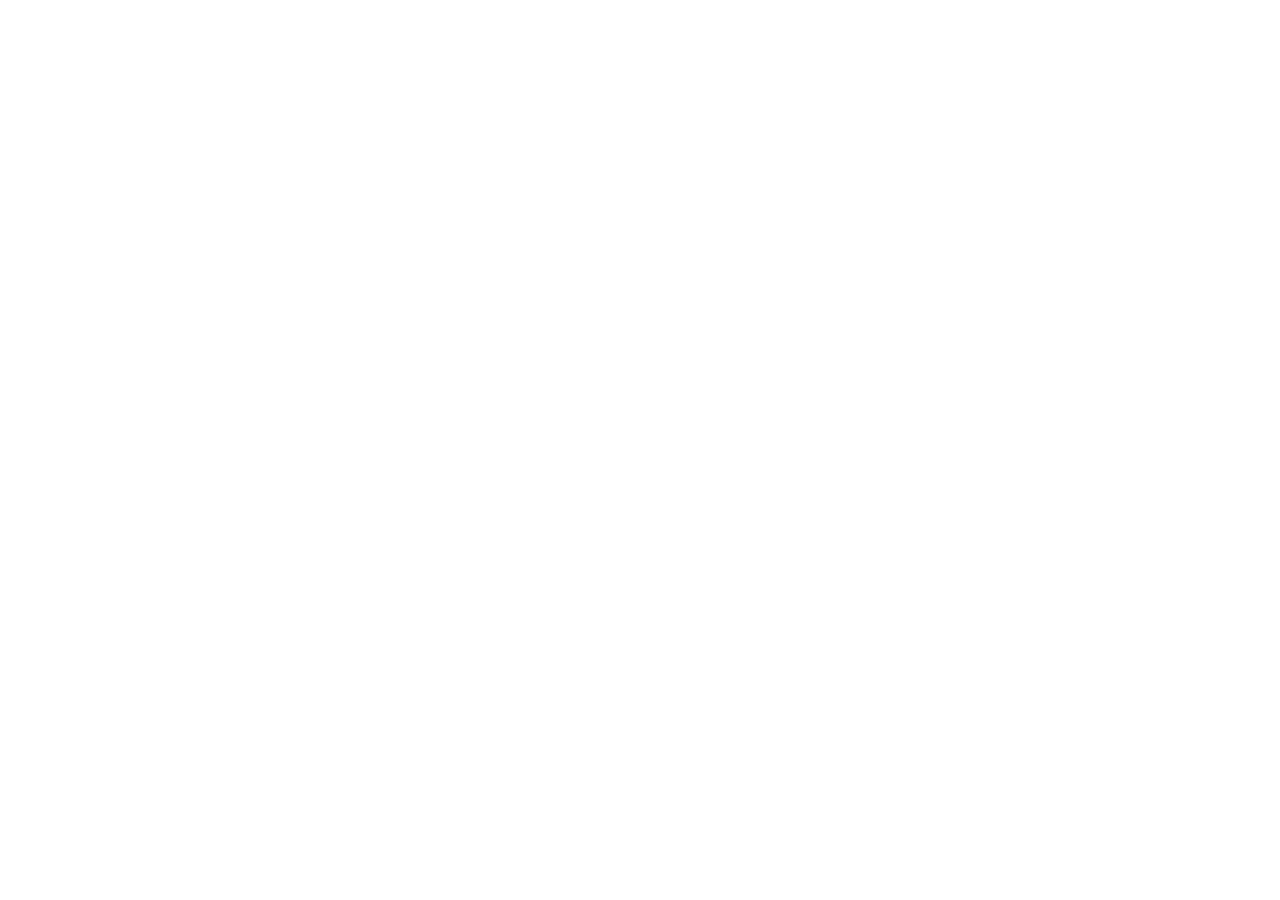
==== index.html @ 60e2932d "Começo do portifolio, criação do indem.html, styles.css, e .gitignore atrves do site gitignore.io" ====
<!DOCTYPE html>
<html lang="en">
<head>
    <meta charset="UTF-8">
    <meta name="viewport" content="width=device-width, initial-scale=1.0">
    <link rel="stylesheet" href="./styles.css">
    <title>Potifolio</title>
</head>
<body>
    
</body>
</html>
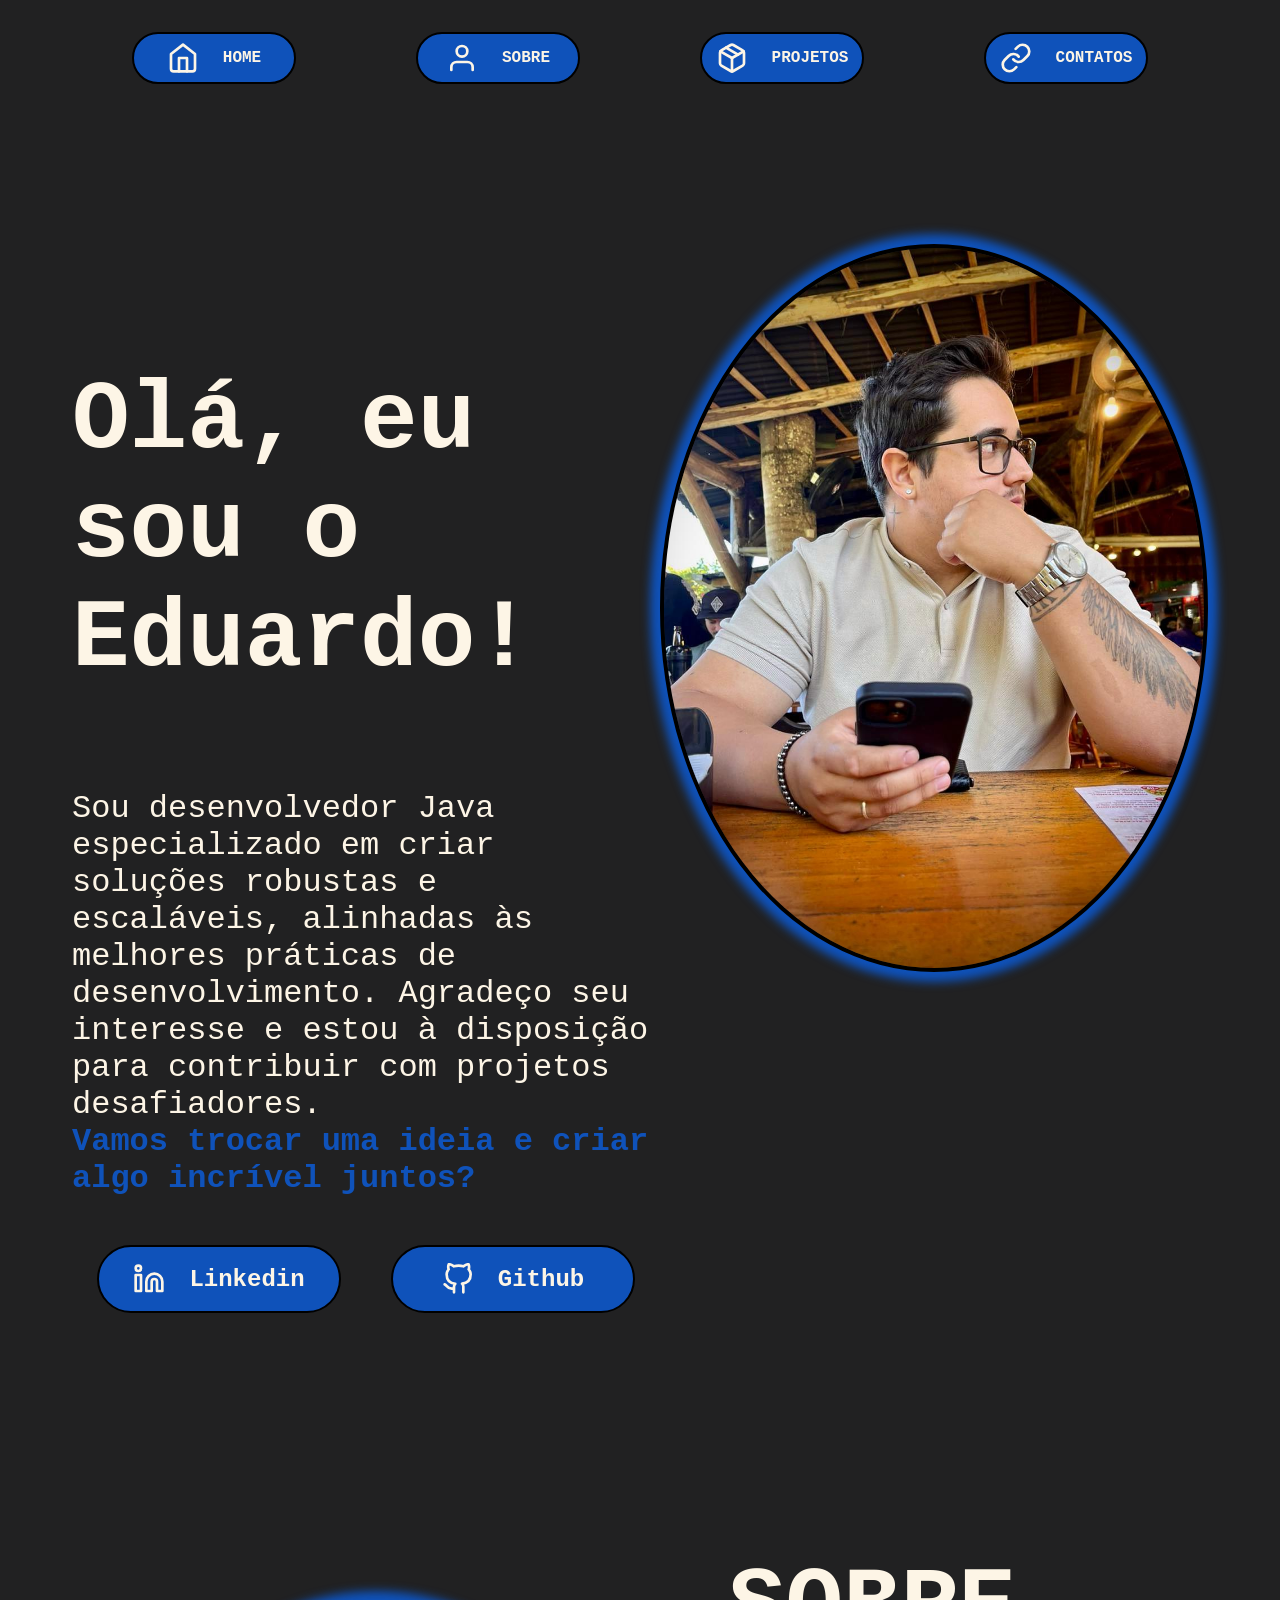
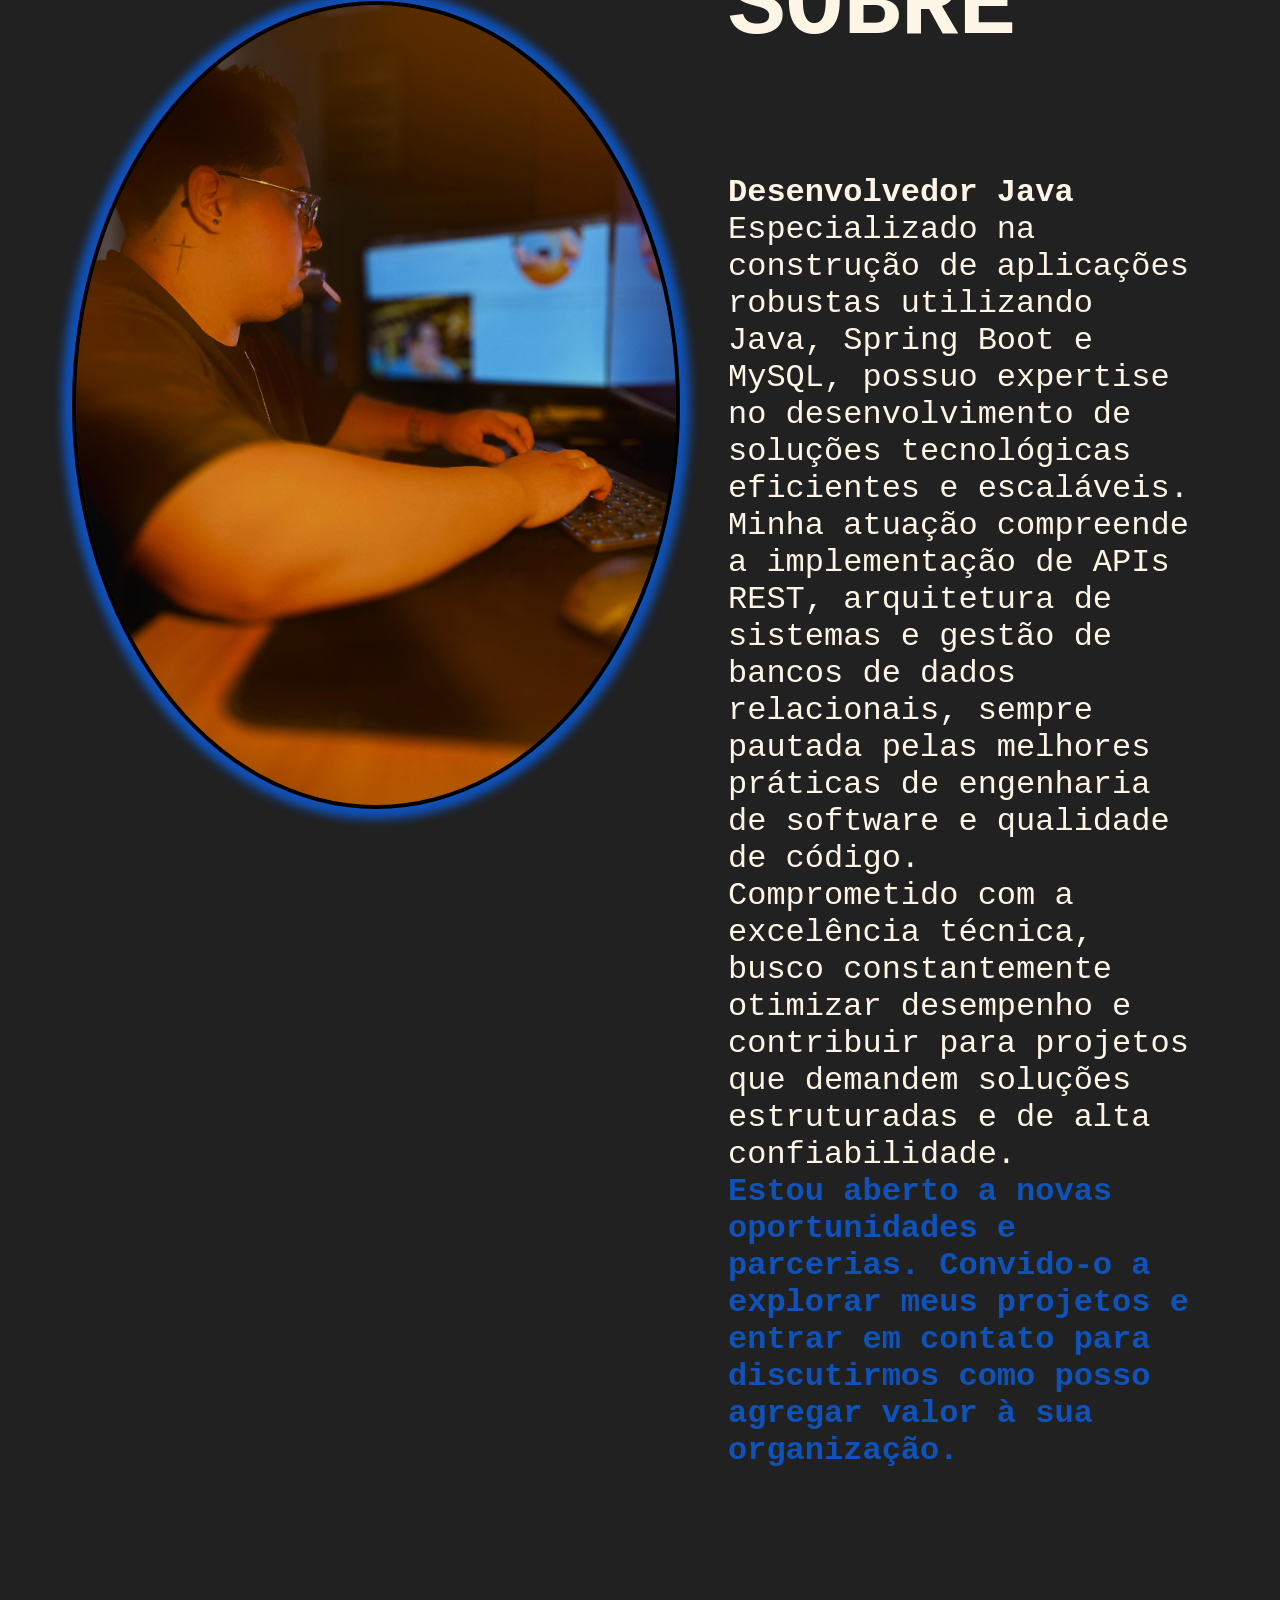
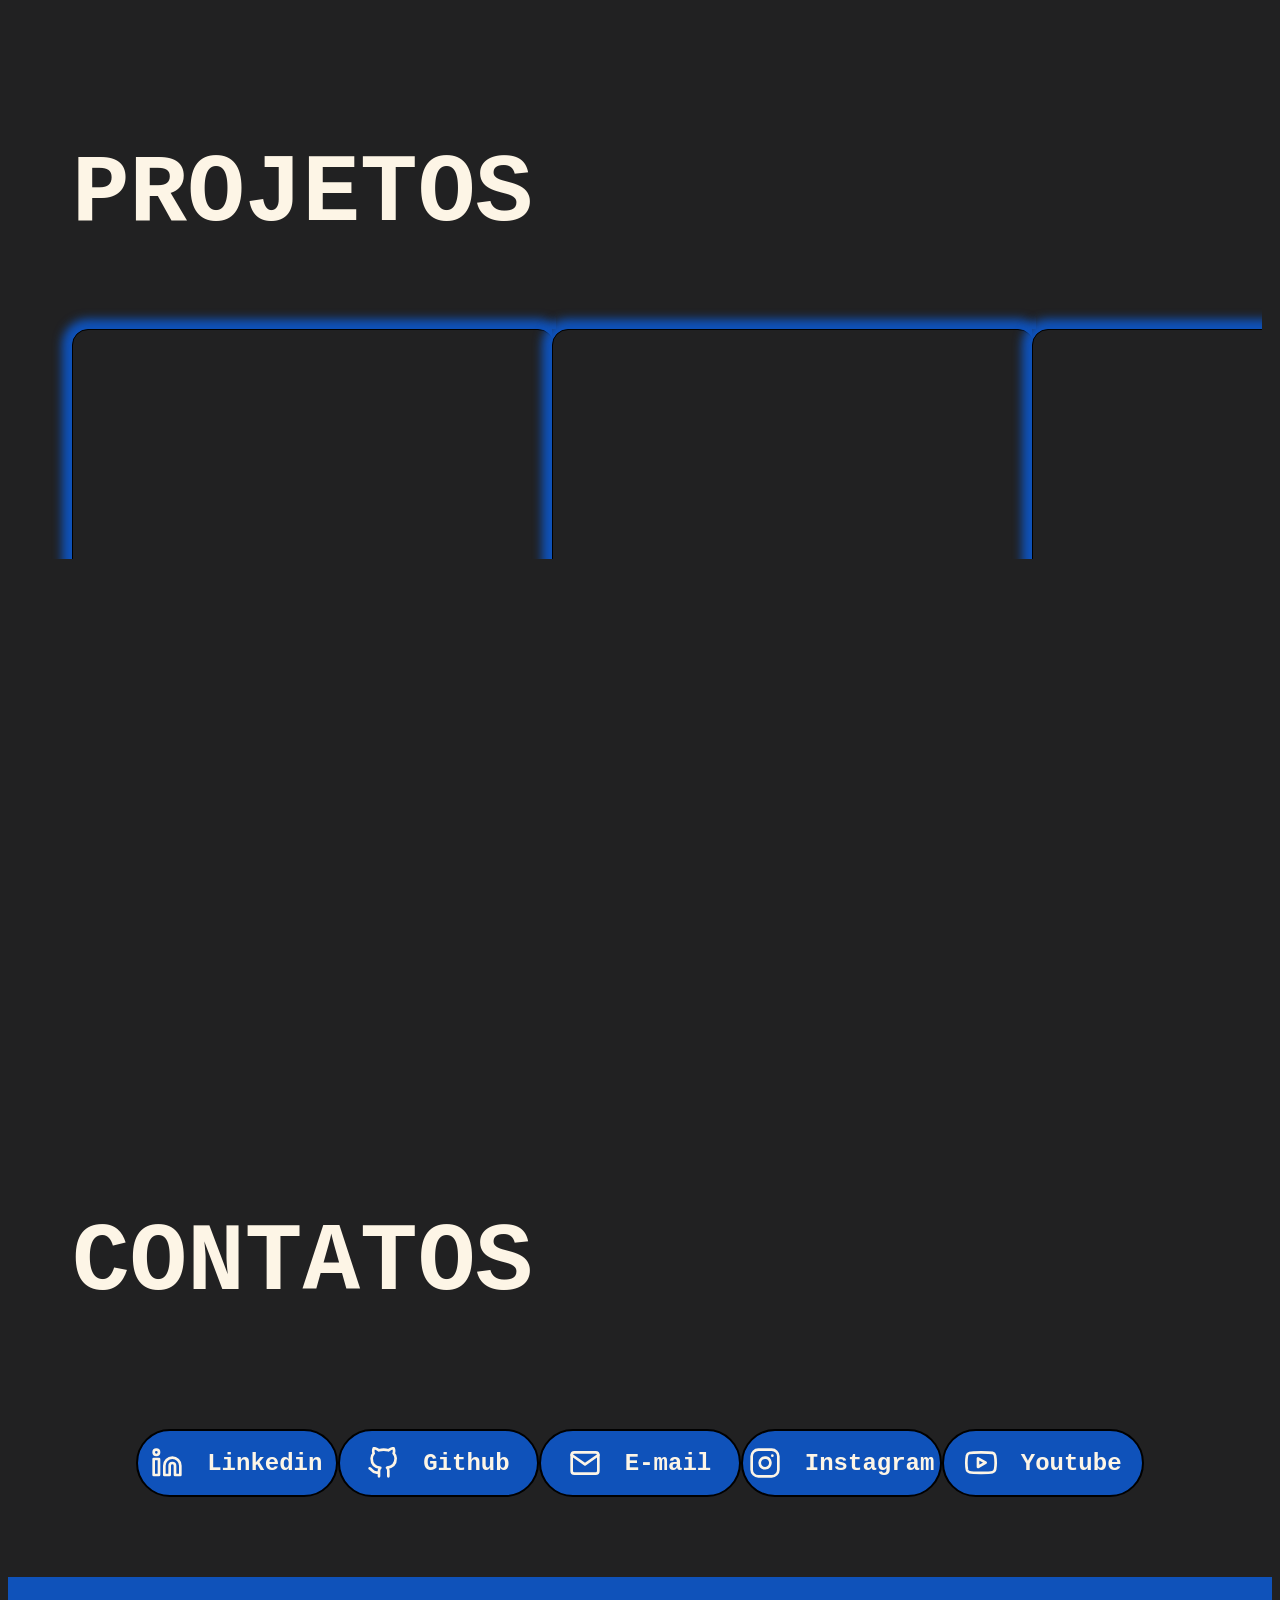
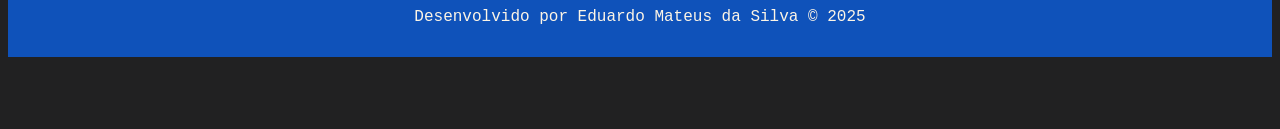
==== commit c716570e: "Termino na estruturação do HTML, e o css praticamente terminado, fala so detalhes para terminar 90% " ====
--- a/index.html
+++ b/index.html
@@ -1,12 +1,241 @@
 <!DOCTYPE html>
-<html lang="en">
+<html lang="pt-br">
+
 <head>
     <meta charset="UTF-8">
     <meta name="viewport" content="width=device-width, initial-scale=1.0">
-    <link rel="stylesheet" href="./styles.css">
+    <link rel="stylesheet" href="style.css">
     <title>Potifolio</title>
 </head>
+
 <body>
-    
+    <div class="nav">
+        <div class="nav__links">
+            <img src="./img/home.svg" alt="" class="nav__links__img">
+            <a href="" class="nav__links__texto">HOME</a>
+        </div>
+        <div class="nav__links">
+            <img src="./img/user.svg" alt="" class="nav__links__img">
+            <a href="#sobre" class="nav__links__texto">SOBRE</a>
+        </div>
+        <div class="nav__links">
+            <img src="./img/package.svg" alt="" class="nav__links__img">
+            <a href="#projetos" class="nav__links__texto">PROJETOS</a>
+        </div>
+        <div class="nav__links">
+            <img src="./img/link.svg" alt="" class="nav__links__img">
+            <a href="#contatos" class="nav__links__texto">CONTATOS</a>
+        </div>
+    </div>
+
+    <div class="apresentacao">
+        <div class="apresentacao__conteiner">
+            <div class=" apresentacao__texto">
+                <h1 class="apresentacao__texto__titulo">Olá, eu sou o Eduardo!</h1>
+                <p class="apresentacao__texto__apresentacao">
+                    Sou desenvolvedor Java especializado em criar soluções robustas e escaláveis, alinhadas às melhores
+                    práticas de desenvolvimento. Agradeço seu interesse e estou à disposição para contribuir com
+                    projetos
+                    desafiadores.<br>
+                    <strong class="texto__strong">Vamos trocar uma ideia e criar algo incrível
+                        juntos?</strong>
+                </p>
+            </div>
+            <div class="apresentacao__links">
+                <div class="contatos-list-links">
+                    <img src="./img/linkedin.svg" alt="" class="list-links-img">
+                    <a href="" class="list-links-text">Linkedin</a>
+                </div>
+                <div class="contatos-list-links">
+                    <img src="./img/github.svg" alt="" class="list-links-img">
+                    <a href="" class="list-links-text">Github</a>
+                </div>
+            </div>
+        </div>
+        <div class="apresentacao__img">
+            <img src="./img/img-1.jpg" alt="" class="apresentacao__img_img">
+        </div>
+    </div>
+
+    <div class="sobre">
+        <div class="sobre__img">
+            <img src="./img/img_2.jpg" alt="" class="sobre__img__img">
+        </div>
+        <div class="sobre__texto">
+            <h2 class="sobre__texto__titulo" id="sobre">SOBRE</h2>
+            <p class="sobre__texto__texto">
+                <strong>Desenvolvedor Java</strong><br>
+                Especializado na construção de aplicações robustas utilizando Java, Spring Boot e MySQL, possuo
+                expertise no desenvolvimento de soluções tecnológicas eficientes e escaláveis.<br>
+                Minha atuação compreende a implementação de APIs REST, arquitetura de sistemas e gestão de bancos
+                de dados relacionais, sempre pautada pelas melhores práticas de engenharia de software e qualidade de
+                código.<br>
+                Comprometido com a excelência técnica, busco constantemente otimizar desempenho e contribuir para
+                projetos que demandem soluções estruturadas e de alta confiabilidade.<br>
+                <strong class="texto__strong">
+                    Estou aberto a novas oportunidades e parcerias. Convido-o a explorar meus projetos e entrar em
+                    contato para discutirmos como posso agregar valor à sua organização.
+                </strong>
+            </p>
+        </div>
+    </div>
+
+    <div class="projetos">
+        <div class="projetos__titulo">
+            <h2 class="projetos__titulo__titulo" id="projetos">PROJETOS</h2>
+        </div>
+        <div class="projetos__cards">
+            <!--Comoço do card-->
+            <div class="flip-card">
+                <div class="flip-card-inner">
+                    <div class="flip-card-front">
+                        <p class="title">PORTIFOLIO</p>
+                    </div>
+                    <div class="flip-card-back">
+                        <div class="flip-card-texto">
+                            <div class="flip-card-titulo">
+                                <h4 class="card-titulo-titulo">Portifolio</h4>
+                            </div>
+                            <div class="flip-card-descricao">
+                                <h5 class="card-descricao-titulo">Descrição</h5>
+                                <p class="card-descricao-texto">
+                                    Descrição
+                                </p>
+                            </div>
+                            <div class="flip-card-linguagens">
+                                <h5 class="card-linguagem-titulo">Linguagens</h5>
+                                <p class="card-linguagem-texto">HTML</p>
+                                <div class="progress">
+                                    <div class="progress-bar-html"></div>
+                                </div>
+                                <p class="card-linguagem-texto">CSS</p>
+                                <div class="progress">
+                                    <div class="progress-bar-css"></div>
+                                </div>
+                            </div>
+                        </div>
+                        <div class="flip-card-link">
+                            <a href="" class="card-link">Acesse o Github aqui</a>
+                        </div>
+                    </div>
+                </div>
+            </div>
+            <!--Fim do card-->
+            <!--Comoço do card-->
+            <div class="flip-card">
+                <div class="flip-card-inner">
+                    <div class="flip-card-front">
+                        <p class="title">JOGO DA VELHA</p>
+                    </div>
+                    <div class="flip-card-back">
+                        <div class="flip-card-texto">
+                            <div class="flip-card-titulo">
+                                <h4 class="card-titulo-titulo">Jogo da Velha</h4>
+                            </div>
+                            <div class="flip-card-descricao">
+                                <h5 class="card-descricao-titulo">Descrição</h5>
+                                <p class="card-descricao-texto">
+                                    Descrição
+                                </p>
+                            </div>
+                            <div class="flip-card-linguagens">
+                                <h5 class="card-linguagem-titulo">Linguagens</h5>
+                                <p class="card-linguagem-texto">HTML</p>
+                                <div class="progress">
+                                    <div class="progress-bar-html"></div>
+                                </div>
+                                <p class="card-linguagem-texto">CSS</p>
+                                <div class="progress">
+                                    <div class="progress-bar-css"></div>
+                                </div>
+                                <p class="card-linguagem-texto">Javascript</p>
+                                <div class="progress">
+                                    <div class="progress-bar-css"></div>
+                                </div>
+                            </div>
+                        </div>
+                        <div class="flip-card-link">
+                            <a href="" class="card-link">Acesse o Github aqui</a>
+                        </div>
+                    </div>
+                </div>
+            </div>
+            <!--Fim do card-->
+            <!--Comoço do card-->
+            <div class="flip-card">
+                <div class="flip-card-inner">
+                    <div class="flip-card-front">
+                        <p class="title">CONTROLE DE EPI'S</p>
+                    </div>
+                    <div class="flip-card-back">
+                        <div class="flip-card-texto">
+                            <div class="flip-card-titulo">
+                                <h4 class="card-titulo-titulo">Controle de Epi's</h4>
+                            </div>
+                            <div class="flip-card-descricao">
+                                <h5 class="card-descricao-titulo">Descrição</h5>
+                                <p class="card-descricao-texto">
+                                    Descrição
+                                </p>
+                            </div>
+                            <div class="flip-card-linguagens">
+                                <h5 class="card-linguagem-titulo">Linguagens</h5>
+                                <p class="card-linguagem-texto">HTML</p>
+                                <div class="progress">
+                                    <div class="progress-bar-html"></div>
+                                </div>
+                                <p class="card-linguagem-texto">CSS</p>
+                                <div class="progress">
+                                    <div class="progress-bar-css"></div>
+                                </div>
+                                <p class="card-linguagem-texto">Javascript</p>
+                                <div class="progress">
+                                    <div class="progress-bar-css"></div>
+                                </div>
+                                <p class="card-linguagem-texto">Java</p>
+                                <div class="progress">
+                                    <div class="progress-bar-css"></div>
+                                </div>
+                            </div>
+                        </div>
+                        <div class="flip-card-link">
+                            <a href="" class="card-link">Acesse o Github aqui</a>
+                        </div>
+                    </div>
+                </div>
+            </div>
+            <!--Fim do card-->
+        </div>
+    </div>
+
+    <div class="contatos">
+        <div>
+            <h2 class="contatos-titulo" id="contatos">CONTATOS</h2>
+        </div>
+        <div class="contatos-list">
+            <div class="contatos-list-links">
+                <img src="./img/linkedin.svg" alt="" class="list-links-img">
+                <a href="" class="list-links-text">Linkedin</a>
+            </div>
+            <div class="contatos-list-links">
+                <img src="./img/github.svg" alt="" class="list-links-img">
+                <a href="" class="list-links-text">Github</a>
+            </div>
+            <div class="contatos-list-links">
+                <img src="./img/mail.svg" alt="" class="list-links-img">
+                <a class="list-links-text" href="mailto:eduardomateussilva48@gmail.com">E-mail</a>
+            </div>
+            <div class="contatos-list-links">
+                <img src="./img/instagram.svg" alt="" class="list-links-img">
+                <a href="" class="list-links-text">Instagram</a>
+            </div>
+            <div class="contatos-list-links">
+                <img src="./img/youtube.svg" alt="" class="list-links-img">
+                <a href="" class="list-links-text">Youtube</a>
+            </div>
+        </div>
+    </div>
+    <footer class="rodape">Desenvolvido por Eduardo Mateus da Silva &copy; 2025</footer>
 </body>
+
 </html>
--- a/style.css
+++ b/style.css
@@ -0,0 +1,370 @@
+@font-face {
+    font-family: 'IBM Mono';
+    src: url('https://fonts.googleapis.com/css2?family=IBM+Plex+Mono:ital,wght@0,100;0,200;0,300;0,400;0,500;0,600;0,700;1,100;1,200;1,300;1,400;1,500;1,600;1,700&display=swap');;
+}
+:root{
+    --botao-hover-color: #0076CE;
+    --hover-text-color: black;
+    --strong-text-color: #0F52BA;
+    --background-principal: #212122;
+    --text-color-pricipal:  #FDF5E6;
+    --cor-principal--botao: #0F52BA;
+}
+
+*{
+    color:  var(--text-color-pricipal);
+    background-color: var(--background-principal);
+    font-family: 'IBM Mono', monospace;
+}
+
+a{
+    text-decoration: none;
+}
+
+/*Navegação*/
+.nav{
+    display: flex;
+    justify-content: space-around;
+    align-items: center;
+    margin-top: 2rem;
+    margin-bottom: 5rem;
+    margin-left: 4rem;
+    margin-right: 4rem;
+}
+
+.nav__links{
+    display: flex;
+    justify-content: center;
+    align-content: center;
+    justify-items: center;
+    align-items: center;
+    width: 10rem;
+    height: 3rem;
+    border: 2px solid black;
+    border-radius: 5em;
+    background-color: var(--cor-principal--botao);
+}
+
+.nav__links:hover{
+    background-color: var(--botao-hover-color);
+}
+
+.nav__links__img{
+    width: 2em;
+    background-color: var(--cor-principal--botao); 
+
+}
+
+.nav__links__texto{
+    display: flex;
+    padding-left: 1.5rem;
+    font-weight: bold;
+    background-color: var(--cor-principal--botao);
+}
+.nav__links__texto:hover{
+    color: var(--hover-text-color);
+}
+
+/*Apresentacao*/
+.apresentacao{
+    display: flex;
+    margin-top: 10rem;
+    margin-left: 4rem;
+    margin-right: 4rem;
+    justify-content: space-around;
+}
+
+.apresentacao__texto{
+    display: flex;
+    flex-direction: column;
+    justify-content: center;
+    padding-top: 10%;
+}
+
+.apresentacao__texto__titulo{
+    font-size: 6em;    
+}
+
+.apresentacao__texto__apresentacao{
+    font-size: 2em;
+}
+
+.apresentacao__links{
+    display: flex;
+    margin-top: 1rem;
+    justify-content: space-around;
+
+}
+
+.apresentacao__links__links{
+    display: flex;
+    justify-content: center;
+    align-content: center;
+    justify-items: center;
+    align-items: center;
+    font-size: 1.5rem;
+    margin-top: 1em;
+    width: 10rem;
+    height: 3rem;
+    border: 0.1em, solid black;
+    border-radius: 5em;
+    background-color: var(--cor-principal--botao);
+}
+
+.apresentacao__links__links:hover{
+    background-color: var(--botao-hover-color);
+    color:var(--hover-text-color);
+}
+
+.apresentacao__img_img{
+    height: 45rem;
+    border-radius: 100%;
+    border: 0.3em, solid black;
+    background-color: #B0E0E6;
+    box-shadow: 0 0 10px 10px #0F52BA;
+}
+
+.texto__strong{
+    color: var(--strong-text-color);
+}
+
+/*Sobre*/
+.sobre{
+    display: flex;
+    margin-top: 10rem;
+    margin-left: 4rem;
+    margin-right: 4rem;
+    justify-content: space-around;
+}
+
+.sobre__img{
+    margin-top: 8em;
+}
+.sobre__img__img{
+    height: 50rem;
+    border-radius: 100%;
+    border: 0.3em, solid black;
+    box-shadow: 0 0 10px 10px #0F52BA;
+}
+
+.sobre__texto{
+    display: flex;
+    flex-direction: column;
+    justify-content: center;
+    margin-left: 3em;
+}
+
+.sobre__texto__titulo{
+    font-size: 6em;
+}
+
+.sobre__texto__texto{
+    font-size: 2em;
+}
+
+/*Projetos*/
+.projetos{
+    display: grid;
+    margin-top: 10rem;
+    margin-left: 4rem;
+    margin-right: 4rem;
+}
+
+.projetos__titulo__titulo{
+    font-size: 6em;
+}
+
+.projetos__cards{
+    display: flex;
+    flex-direction: row;
+    justify-content: space-around;
+}
+
+.flip-card {
+  background-color: transparent;
+  width: 30em;
+  height: 40em;
+
+}
+
+.title {
+  font-size: 1.5em;
+  font-weight: 900;
+  text-align: center;
+  margin: 0;
+}
+
+.flip-card-inner {
+  position: relative;
+  width: 100%;
+  height: 100%;
+  text-align: center;
+  transition: transform 0.8s;
+  transform-style: preserve-3d;
+}
+
+.flip-card:hover .flip-card-inner {
+  transform: rotateY(180deg);
+}
+
+.flip-card-front, .flip-card-back {
+  box-shadow: 0 0 10px 10px #0F52BA;
+  position: absolute;
+  display: flex;
+  flex-direction: column;
+  justify-content: center;
+  width: 100%;
+  height: 100%;
+  -webkit-backface-visibility: hidden;
+  backface-visibility: hidden;
+  border: 1px solid black;
+  border-radius: 1rem;
+}
+
+.flip-card-back {
+  transform: rotateY(180deg);
+  display: flex;
+  justify-content: flex-start;
+  text-align: justify;
+  
+}
+
+.flip-card-texto{
+    display: flex;
+    flex-direction: column;
+    justify-content: flex-start;
+    margin-left: 1.5em;
+}
+
+.flip-card-titulo{
+    font-size: 3rem;
+    margin-bottom: -1em;
+}
+
+.flip-card-descricao{
+    justify-content: center;
+    align-items: center;
+}
+
+.card-descricao-titulo{
+    font-size: 1.5rem;
+    margin-bottom: -0.5em;
+}
+.card-descricao-texto{
+    font-size: 1rem;
+    margin-bottom: 1em;
+}
+
+.card-linguagem-titulo{
+    font-size: 1.5rem;
+    margin-bottom: 0.1em;
+}
+.card-linguagem-texto{
+    font-size: 1rem;
+}
+
+.progress{
+    width: 22em;
+    height: .5em;
+    background-color: gray;
+    margin-top: -.6em;
+    position: relative;
+    border-radius: 10em;
+    border: 2px solid black;
+}
+
+.progress .progress-bar-html{
+    position: absolute;
+    background-color: aqua;
+    height: 100%;
+    width: 100%;
+    border-radius: 10em;
+}
+
+.flip-card-link{
+    display: flex;
+    justify-content: center;
+    padding-top: 2em;
+}
+
+.card-link{
+    display: flex;
+    text-align: end;
+    justify-content: center;
+    align-content: center;
+    justify-items: center;
+    align-items: center;
+    font-size: 1rem;
+    margin-top: 1rem;
+    width: 15rem;
+    height: 3rem;
+    border: 0.1em, solid black;
+    border-radius: 5em;
+}
+
+.card-link:hover{
+    background-color:var(--botao-hover-color);
+    color: var(--hover-text-color);
+}
+
+/*Contatos*/
+
+.contatos{
+    display: flex;
+    flex-direction: column;
+    margin-top: 10rem;
+    margin-left: 4rem;
+    margin-right: 4rem;
+}
+
+.contatos-titulo{ 
+    font-size: 6em;      
+}
+
+.contatos-list{
+    display: flex;
+    justify-content: space-around;
+    align-items: center;
+    margin-top: 2rem;
+    margin-bottom: 5rem;
+    margin-left: 4rem;
+    margin-right: 4rem;
+}
+
+.contatos-list-links{
+    display: flex;
+    justify-content: center;
+    align-content: center;
+    justify-items: center;
+    align-items: center;
+    width: 15rem;
+    height: 4rem;
+    border: 2px solid black;
+    border-radius: 5em;
+    background-color: var(--cor-principal--botao);
+}
+
+.list-links-img{
+    width: 2em;
+    background-color: var(--cor-principal--botao); 
+}
+
+.list-links-text{
+    padding-left: 1.5rem;
+    font-weight: bold;
+    font-size: 1.5rem;
+    background-color: var(--cor-principal--botao);
+}
+
+.contatos-list-links:hover{
+    background-color: var(--botao-hover-color);
+}
+
+.rodape{
+    width: 100%;
+    height: 5em;
+    background-color: #0F52BA;
+    display: flex;
+    justify-content: center;
+    align-items: center;
+}
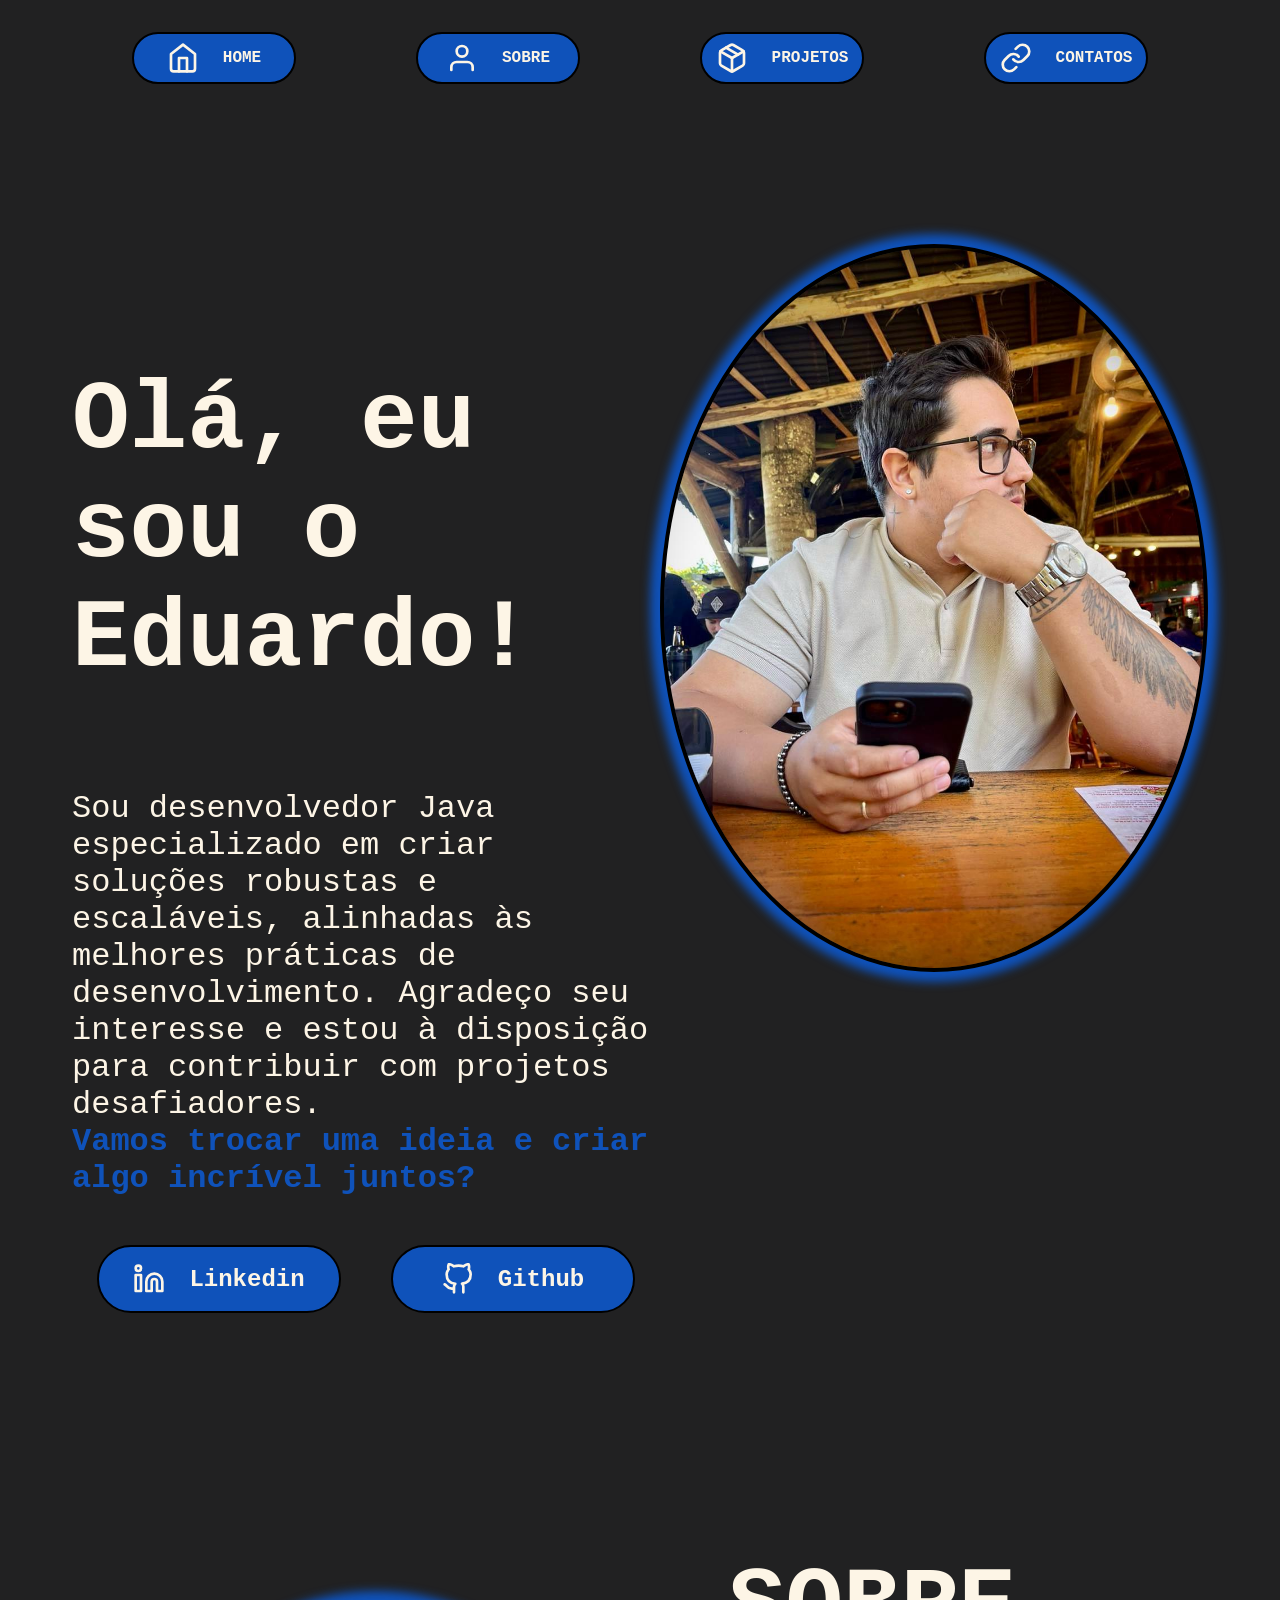
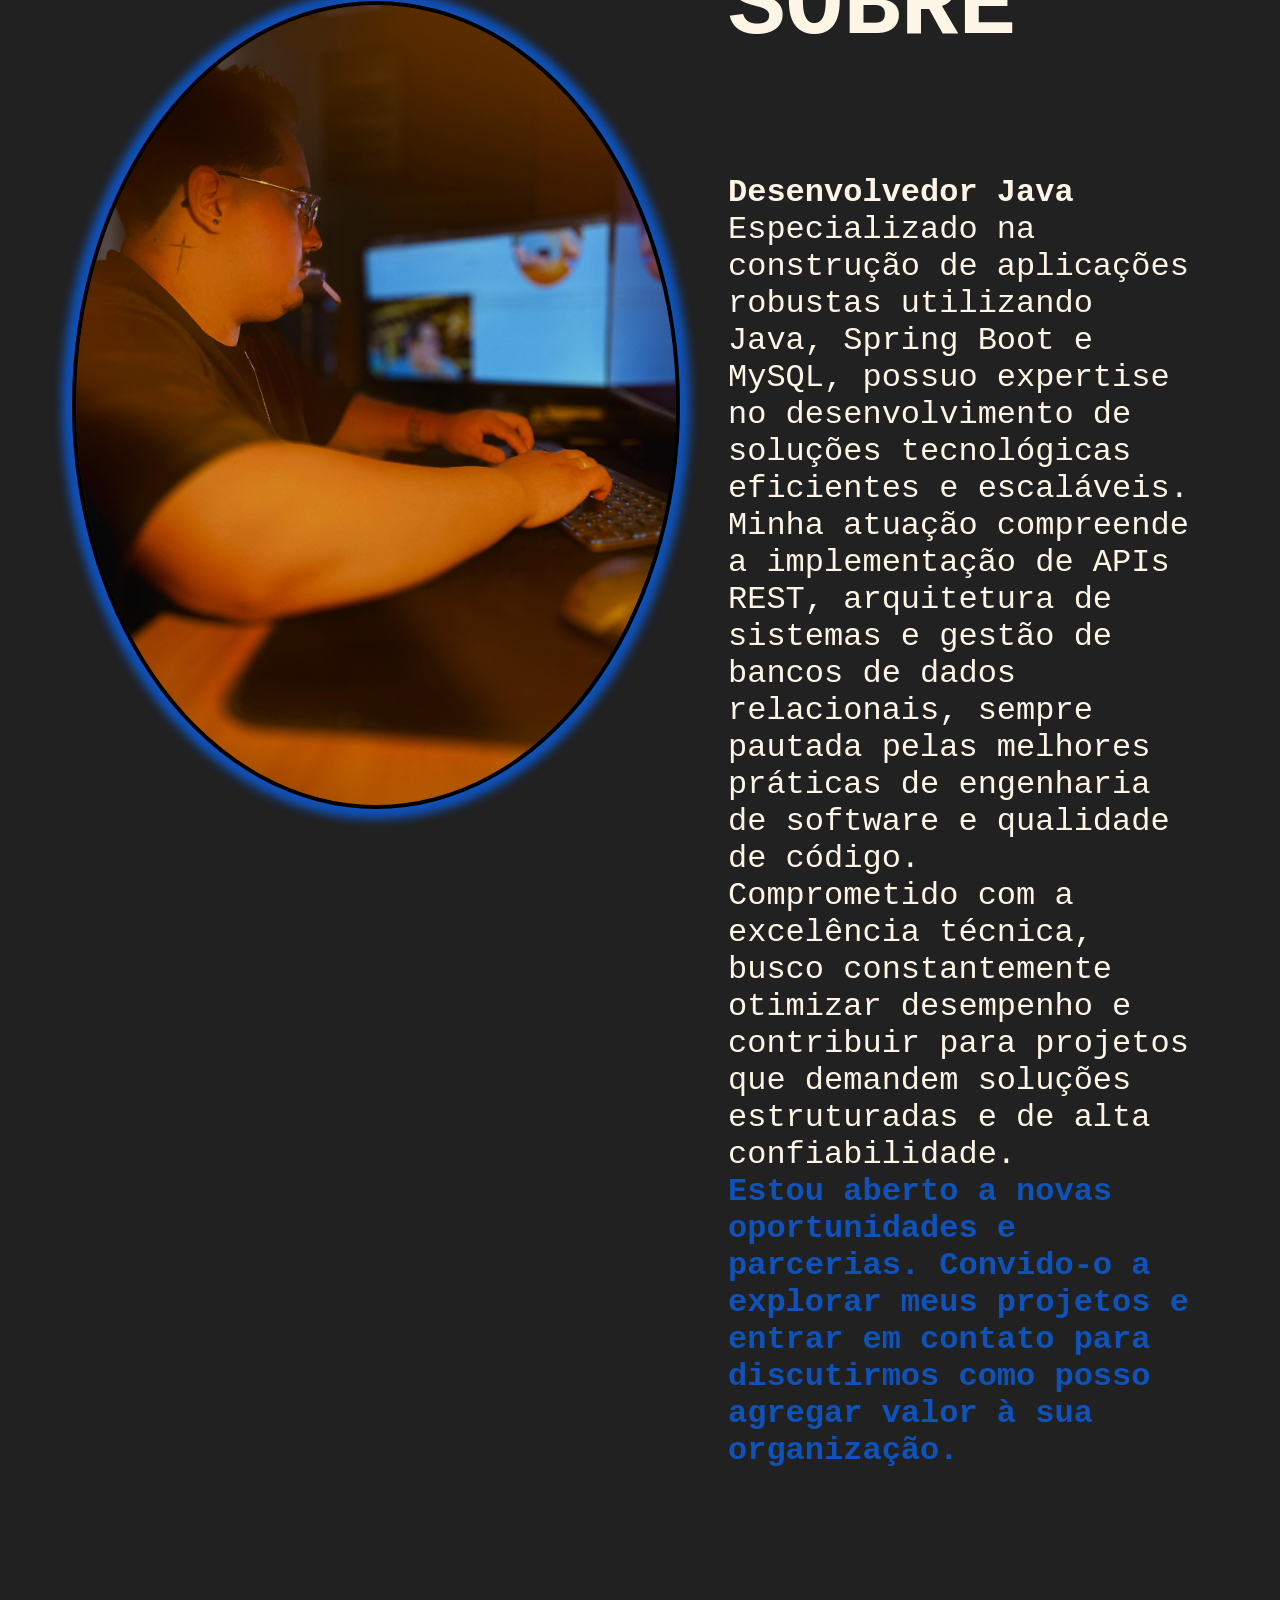
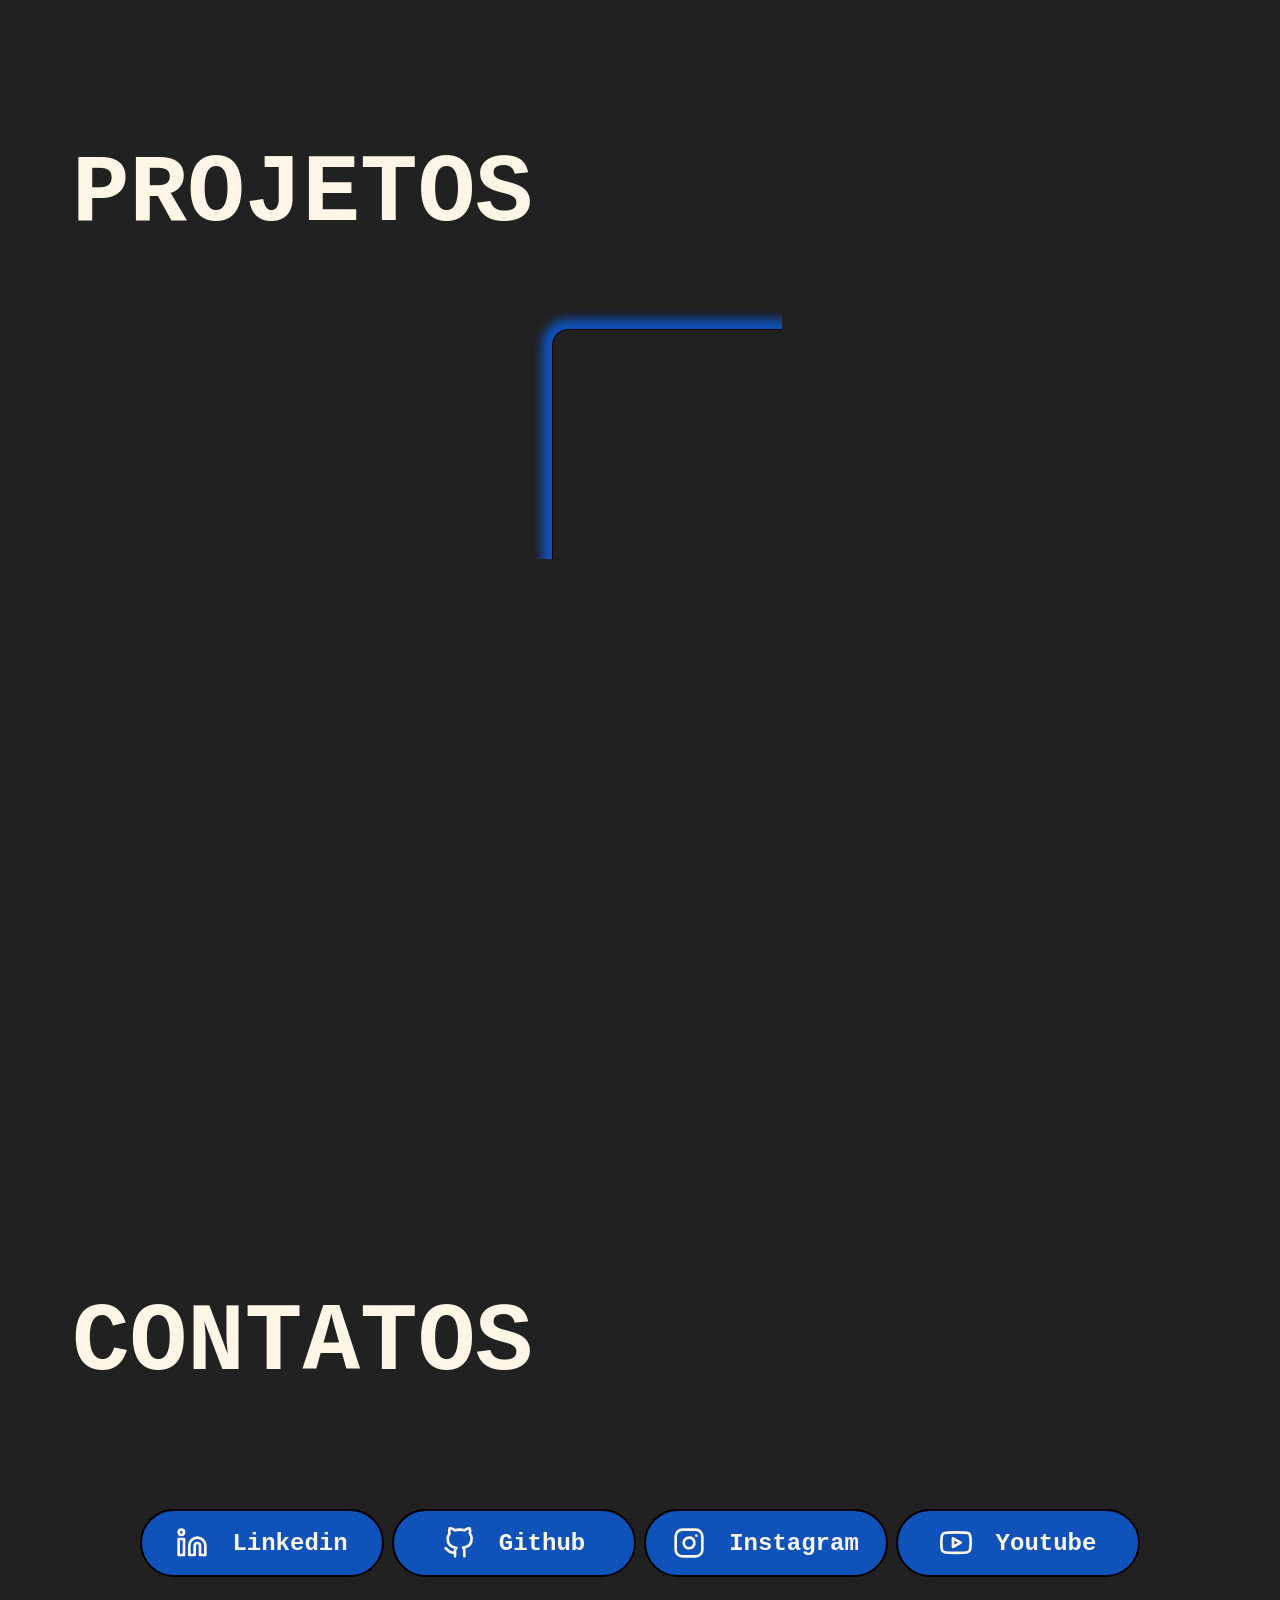
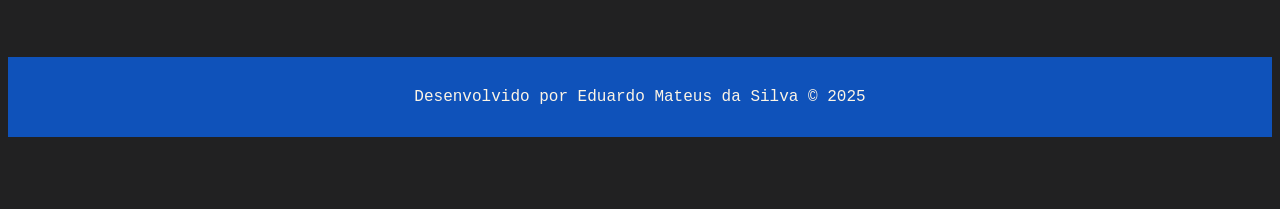
==== commit 3d47ca82: "Terminei de adicionar os links, e estilizar algumas outras partes, e adcicionei descrição ao projeto" ====
--- a/index.html
+++ b/index.html
@@ -44,11 +44,11 @@
             <div class="apresentacao__links">
                 <div class="contatos-list-links">
                     <img src="./img/linkedin.svg" alt="" class="list-links-img">
-                    <a href="" class="list-links-text">Linkedin</a>
+                    <a href="https://www.linkedin.com/in/eduardo-mateus-silva" target="_blank" class="list-links-text">Linkedin</a>
                 </div>
                 <div class="contatos-list-links">
                     <img src="./img/github.svg" alt="" class="list-links-img">
-                    <a href="" class="list-links-text">Github</a>
+                    <a href="https://github.com/Eduardo-Silva-Mateus" target="_blank" class="list-links-text">Github</a>
                 </div>
             </div>
         </div>
@@ -62,7 +62,9 @@
             <img src="./img/img_2.jpg" alt="" class="sobre__img__img">
         </div>
         <div class="sobre__texto">
+            <a href="">
             <h2 class="sobre__texto__titulo" id="sobre">SOBRE</h2>
+            </a>
             <p class="sobre__texto__texto">
                 <strong>Desenvolvedor Java</strong><br>
                 Especializado na construção de aplicações robustas utilizando Java, Spring Boot e MySQL, possuo
@@ -82,40 +84,52 @@
 
     <div class="projetos">
         <div class="projetos__titulo">
+            <a href="">
             <h2 class="projetos__titulo__titulo" id="projetos">PROJETOS</h2>
+            </a>
         </div>
         <div class="projetos__cards">
             <!--Comoço do card-->
             <div class="flip-card">
                 <div class="flip-card-inner">
                     <div class="flip-card-front">
-                        <p class="title">PORTIFOLIO</p>
+                        <p class="title">CONTROLE DE EPI'S</p>
                     </div>
                     <div class="flip-card-back">
                         <div class="flip-card-texto">
                             <div class="flip-card-titulo">
-                                <h4 class="card-titulo-titulo">Portifolio</h4>
+                                <h4 class="card-titulo-titulo">Controle de Epi's</h4>
                             </div>
                             <div class="flip-card-descricao">
                                 <h5 class="card-descricao-titulo">Descrição</h5>
                                 <p class="card-descricao-texto">
-                                    Descrição
+                                    Projeto desenvolvido para criação de uma página web com <strong>Java, Springboot, Thymeleaf, HTML, CSS e JavaScript</strong>.<br>
+                                    Foi desenvolvido para aprofundar nos conceitos em java web com Spring, e criação de um CRUD completo.<br>
+                                    A maior dificuldade encontrata foi o desenvolvimento do emprestimo de epis, pois tinhamos que verificar se o usuario java estava com algum equipamento emprestado com ele, e outra dificuldade foi na manipulação de datas dentro do banco de dados.
                                 </p>
                             </div>
                             <div class="flip-card-linguagens">
                                 <h5 class="card-linguagem-titulo">Linguagens</h5>
                                 <p class="card-linguagem-texto">HTML</p>
                                 <div class="progress">
-                                    <div class="progress-bar-html"></div>
+                                    <div class="progress-ce-html-color"></div>
                                 </div>
                                 <p class="card-linguagem-texto">CSS</p>
                                 <div class="progress">
-                                    <div class="progress-bar-css"></div>
+                                    <div class="progress-ce-css-color"></div>
+                                </div>
+                                <p class="card-linguagem-texto">Javascript</p>
+                                <div class="progress">
+                                    <div class="progress-ce-js-color"></div>
+                                </div>
+                                <p class="card-linguagem-texto">Java</p>
+                                <div class="progress">
+                                    <div class="progress-ce-java-color"></div>
                                 </div>
                             </div>
                         </div>
                         <div class="flip-card-link">
-                            <a href="" class="card-link">Acesse o Github aqui</a>
+                            <a href="https://github.com/Eduardo-Silva-Mateus/Controle-de-Epis" target="_blank" class="card-link">Acesse o Repositorio aqui</a>
                         </div>
                     </div>
                 </div>
@@ -135,27 +149,27 @@
                             <div class="flip-card-descricao">
                                 <h5 class="card-descricao-titulo">Descrição</h5>
                                 <p class="card-descricao-texto">
-                                    Descrição
+                                    Projeto desenvolvido em sala, para aprender a manipulação de <strong>elementos DOM em JavaScript.</strong> 
                                 </p>
                             </div>
                             <div class="flip-card-linguagens">
                                 <h5 class="card-linguagem-titulo">Linguagens</h5>
                                 <p class="card-linguagem-texto">HTML</p>
                                 <div class="progress">
-                                    <div class="progress-bar-html"></div>
+                                    <div class="progress-jv-html-color"></div>
                                 </div>
                                 <p class="card-linguagem-texto">CSS</p>
                                 <div class="progress">
-                                    <div class="progress-bar-css"></div>
+                                    <div class="progress-jv-css-color"></div>
                                 </div>
                                 <p class="card-linguagem-texto">Javascript</p>
                                 <div class="progress">
-                                    <div class="progress-bar-css"></div>
+                                    <div class="progress-jv-js-color"></div>
                                 </div>
                             </div>
                         </div>
                         <div class="flip-card-link">
-                            <a href="" class="card-link">Acesse o Github aqui</a>
+                            <a href="https://github.com/Eduardo-Silva-Mateus/jogo-da-velha" class="card-link">Acesse o Repositorio aqui</a>
                         </div>
                     </div>
                 </div>
@@ -165,41 +179,33 @@
             <div class="flip-card">
                 <div class="flip-card-inner">
                     <div class="flip-card-front">
-                        <p class="title">CONTROLE DE EPI'S</p>
+                        <p class="title">PORTIFOLIO</p>
                     </div>
                     <div class="flip-card-back">
                         <div class="flip-card-texto">
                             <div class="flip-card-titulo">
-                                <h4 class="card-titulo-titulo">Controle de Epi's</h4>
+                                <h4 class="card-titulo-titulo">Portifolio</h4>
                             </div>
                             <div class="flip-card-descricao">
                                 <h5 class="card-descricao-titulo">Descrição</h5>
                                 <p class="card-descricao-texto">
-                                    Descrição
+                                    Projeto desenvolvido para aprender cconceitos básicos de <strong>HTML e CSS.</strong>
                                 </p>
                             </div>
                             <div class="flip-card-linguagens">
                                 <h5 class="card-linguagem-titulo">Linguagens</h5>
                                 <p class="card-linguagem-texto">HTML</p>
                                 <div class="progress">
-                                    <div class="progress-bar-html"></div>
+                                    <div class="progress-portifolio-html-color"></div>
                                 </div>
                                 <p class="card-linguagem-texto">CSS</p>
                                 <div class="progress">
-                                    <div class="progress-bar-css"></div>
-                                </div>
-                                <p class="card-linguagem-texto">Javascript</p>
-                                <div class="progress">
-                                    <div class="progress-bar-css"></div>
-                                </div>
-                                <p class="card-linguagem-texto">Java</p>
-                                <div class="progress">
-                                    <div class="progress-bar-css"></div>
+                                    <div class="progress-portifolio-css-color"></div>
                                 </div>
                             </div>
                         </div>
                         <div class="flip-card-link">
-                            <a href="" class="card-link">Acesse o Github aqui</a>
+                            <a href="" class="card-link">Acesse o Repositorio aqui</a>
                         </div>
                     </div>
                 </div>
@@ -210,28 +216,26 @@
 
     <div class="contatos">
         <div>
+            <a href="">
             <h2 class="contatos-titulo" id="contatos">CONTATOS</h2>
+            </a>
         </div>
         <div class="contatos-list">
             <div class="contatos-list-links">
                 <img src="./img/linkedin.svg" alt="" class="list-links-img">
-                <a href="" class="list-links-text">Linkedin</a>
+                <a href="https://www.linkedin.com/in/eduardo-mateus-silva" target="_blank" class="list-links-text">Linkedin</a>
             </div>
             <div class="contatos-list-links">
                 <img src="./img/github.svg" alt="" class="list-links-img">
-                <a href="" class="list-links-text">Github</a>
-            </div>
-            <div class="contatos-list-links">
-                <img src="./img/mail.svg" alt="" class="list-links-img">
-                <a class="list-links-text" href="mailto:eduardomateussilva48@gmail.com">E-mail</a>
+                <a href="https://github.com/Eduardo-Silva-Mateus" target="_blank" class="list-links-text">Github</a>
             </div>
             <div class="contatos-list-links">
                 <img src="./img/instagram.svg" alt="" class="list-links-img">
-                <a href="" class="list-links-text">Instagram</a>
+                <a href="https://www.instagram.com/eduardomateussilva.dev/" target="_blank" class="list-links-text">Instagram</a>
             </div>
             <div class="contatos-list-links">
                 <img src="./img/youtube.svg" alt="" class="list-links-img">
-                <a href="" class="list-links-text">Youtube</a>
+                <a href="https://www.youtube.com/channel/UC4AIrRNovm-jsc0o1FBl9PQ"  target="_blank" class="list-links-text">Youtube</a>
             </div>
         </div>
     </div>
--- a/style.css
+++ b/style.css
@@ -9,6 +9,11 @@
     --background-principal: #212122;
     --text-color-pricipal:  #FDF5E6;
     --cor-principal--botao: #0F52BA;
+    --cor-progressbar-html: orange;
+    --cor-progressbar-css: indigo;
+    --cor-progressbar-javascript: gold;
+    --cor-progressbar-java: darkred;
+
 }
 
 *{
@@ -49,21 +54,26 @@
     background-color: var(--botao-hover-color);
 }
 
-.nav__links__img{
+.nav__links .nav__links__img{
     width: 2em;
     background-color: var(--cor-principal--botao); 
-
-}
-
-.nav__links__texto{
-    display: flex;
-    padding-left: 1.5rem;
+}
+
+.nav__links .nav__links__texto{
+    display: flex;
+    margin-left: 1.5rem;
     font-weight: bold;
     background-color: var(--cor-principal--botao);
 }
-.nav__links__texto:hover{
-    color: var(--hover-text-color);
-}
+
+.nav__links:hover .nav__links__img{
+    background-color: var(--botao-hover-color);
+}
+
+.nav__links:hover .nav__links__texto{
+    background-color: var(--botao-hover-color);
+}
+
 
 /*Apresentacao*/
 .apresentacao{
@@ -94,26 +104,6 @@
     margin-top: 1rem;
     justify-content: space-around;
 
-}
-
-.apresentacao__links__links{
-    display: flex;
-    justify-content: center;
-    align-content: center;
-    justify-items: center;
-    align-items: center;
-    font-size: 1.5rem;
-    margin-top: 1em;
-    width: 10rem;
-    height: 3rem;
-    border: 0.1em, solid black;
-    border-radius: 5em;
-    background-color: var(--cor-principal--botao);
-}
-
-.apresentacao__links__links:hover{
-    background-color: var(--botao-hover-color);
-    color:var(--hover-text-color);
 }
 
 .apresentacao__img_img{
@@ -145,7 +135,7 @@
     border-radius: 100%;
     border: 0.3em, solid black;
     box-shadow: 0 0 10px 10px #0F52BA;
-}
+} 
 
 .sobre__texto{
     display: flex;
@@ -183,7 +173,7 @@
 .flip-card {
   background-color: transparent;
   width: 30em;
-  height: 40em;
+  height: 45em;
 
 }
 
@@ -226,17 +216,32 @@
   display: flex;
   justify-content: flex-start;
   text-align: justify;
-  
-}
+  overflow: auto;
+}
+
+.flip-card-back::-webkit-scrollbar{
+    width: 6px;
+    opacity: 50%;
+}
+
+.flip-card-back::-webkit-scrollbar-thumb{
+    border-radius: 10em;
+    height: 10px;
+    background-color: lightblue;
+
+}
+
 
 .flip-card-texto{
     display: flex;
     flex-direction: column;
     justify-content: flex-start;
     margin-left: 1.5em;
+    margin-right: 1em;
 }
 
 .flip-card-titulo{
+    text-align: center;
     font-size: 3rem;
     margin-bottom: -1em;
 }
@@ -273,11 +278,78 @@
     border: 2px solid black;
 }
 
-.progress .progress-bar-html{
-    position: absolute;
-    background-color: aqua;
-    height: 100%;
-    width: 100%;
+/*Controle de Epi's*/
+.progress .progress-ce-html-color{
+    position: absolute;
+    background-color: var(--cor-progressbar-html);
+    height: 100%;
+    width: 50.8%;
+    border-radius: 10em;
+}
+
+.progress .progress-ce-css-color{
+    position: absolute;
+    background-color: var(--cor-progressbar-css);
+    height: 100%;
+    width: 9.6%;
+    border-radius: 10em;
+}
+
+.progress .progress-ce-js-color{
+    position: absolute;
+    background-color: var(--cor-progressbar-javascript);
+    height: 100%;
+    width: 3.8%;
+    border-radius: 10em;
+}
+
+.progress .progress-ce-java-color{
+    position: absolute;
+    background-color: var(--cor-progressbar-java);
+    height: 100%;
+    width: 35.8%;
+    border-radius: 10em;
+}
+
+/*Jogo da Velha*/
+.progress .progress-jv-html-color{
+    position: absolute;
+    background-color: var(--cor-progressbar-html);
+    height: 100%;
+    width: 16.1%;
+    border-radius: 10em;
+}
+
+.progress .progress-jv-css-color{
+    position: absolute;
+    background-color: var(--cor-progressbar-css);
+    height: 100%;
+    width: 37.3%;
+    border-radius: 10em;
+}
+
+.progress .progress-jv-js-color{
+    position: absolute;
+    background-color: var(--cor-progressbar-javascript);
+    height: 100%;
+    width: 46.6%;
+    border-radius: 10em;
+}
+
+/*Portifolio*/
+.progress .progress-portifolio-html-color{
+    position: absolute;
+    background-color: var(--cor-progressbar-html);
+    height: 100%;
+    width: 16.1%;
+    border-radius: 10em;
+}
+
+.progress .progress-portifolio-css-color{
+    position: absolute;
+    background-color: var(--cor-progressbar-css);
+    height: 100%;
+    width: 16.1%;
     border-radius: 10em;
 }
 
@@ -300,6 +372,7 @@
     height: 3rem;
     border: 0.1em, solid black;
     border-radius: 5em;
+    margin-bottom: 1rem;
 }
 
 .card-link:hover{
@@ -360,6 +433,14 @@
     background-color: var(--botao-hover-color);
 }
 
+.contatos-list-links:hover .list-links-img{
+    background-color: var(--botao-hover-color);
+}
+
+.contatos-list-links:hover .list-links-text{
+    background-color: var(--botao-hover-color);
+}
+
 .rodape{
     width: 100%;
     height: 5em;
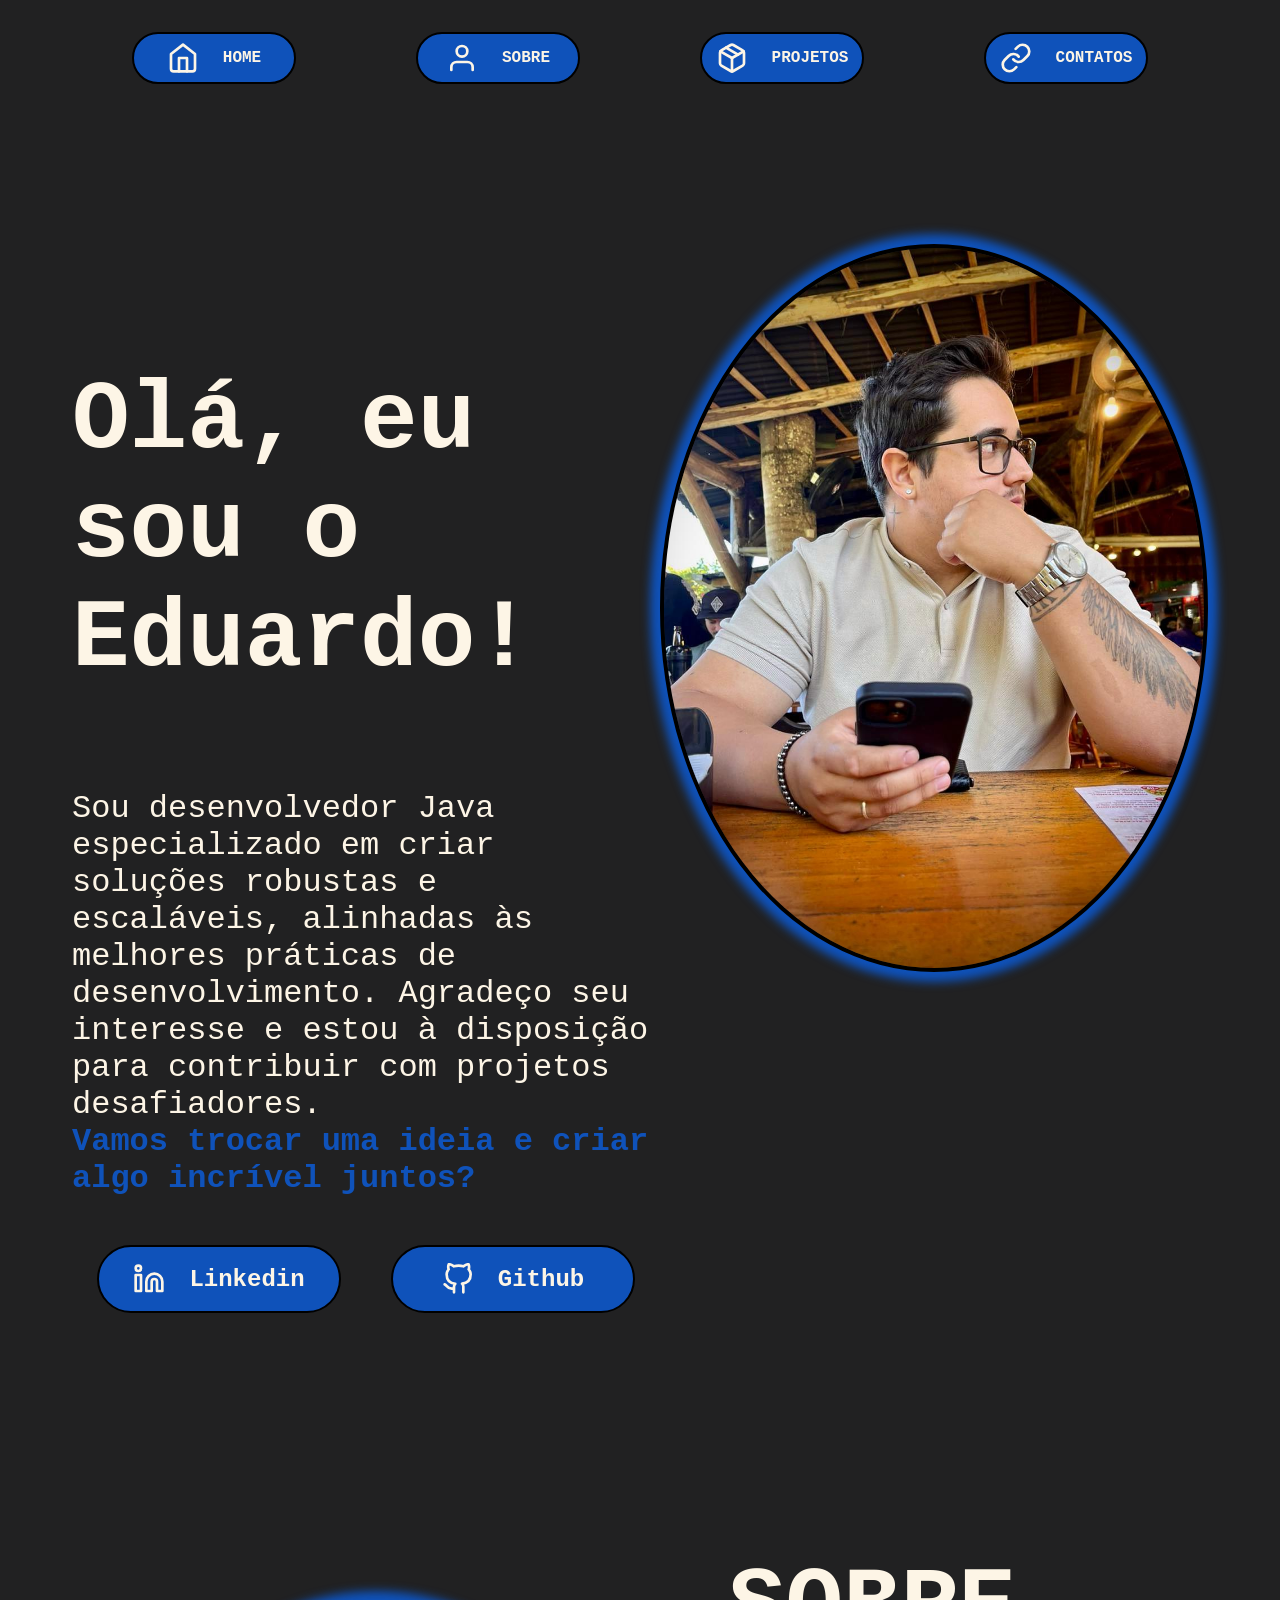
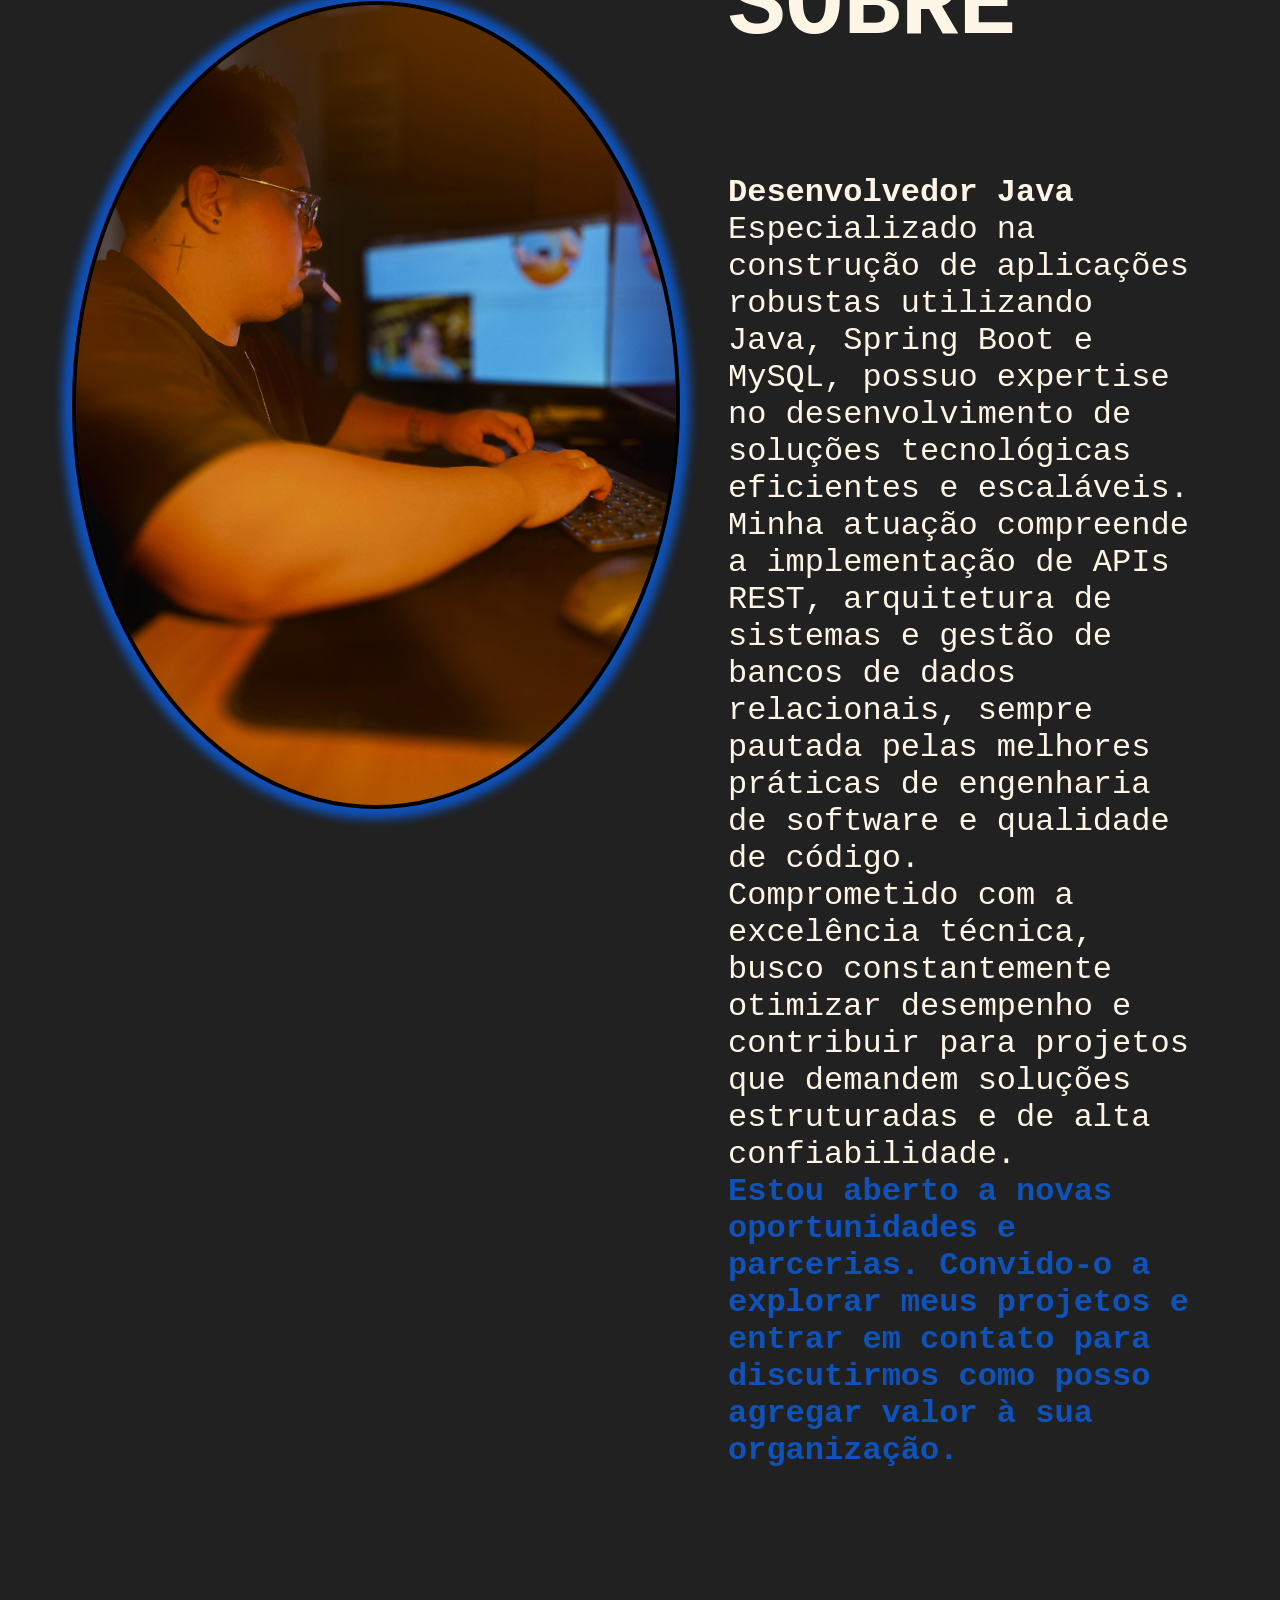
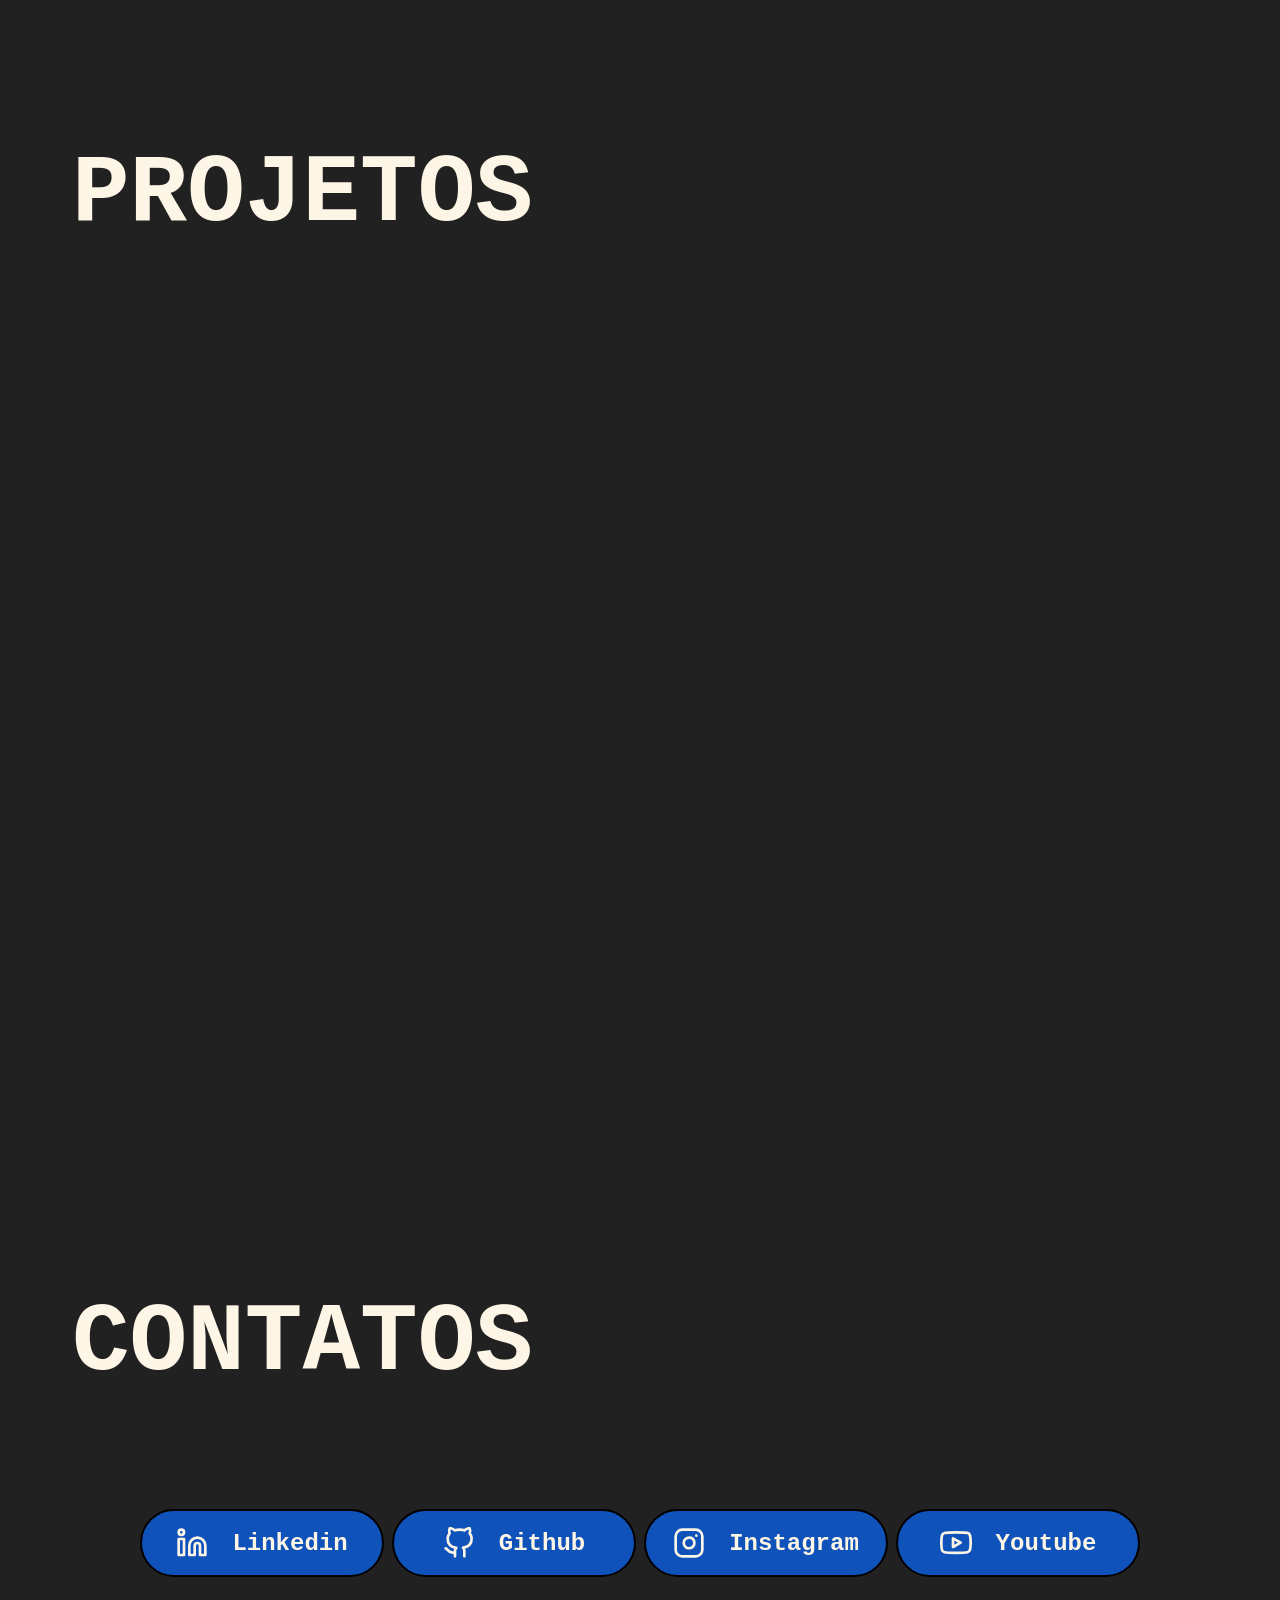
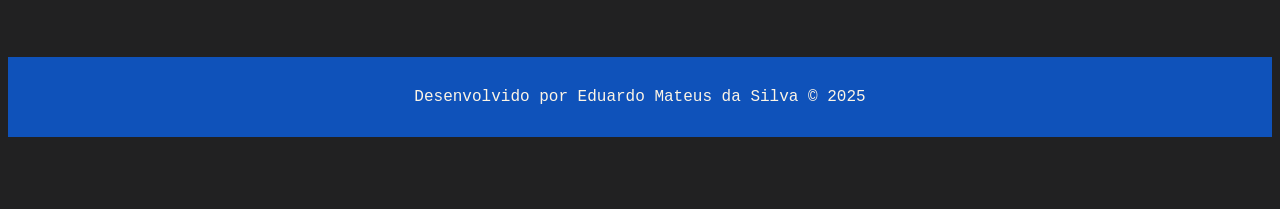
==== commit a9b1d89f: "Pequenas mudanças feitas por mero detalhes para mim" ====
--- a/index.html
+++ b/index.html
@@ -169,7 +169,7 @@
                             </div>
                         </div>
                         <div class="flip-card-link">
-                            <a href="https://github.com/Eduardo-Silva-Mateus/jogo-da-velha" class="card-link">Acesse o Repositorio aqui</a>
+                            <a href="https://github.com/Eduardo-Silva-Mateus/jogo-da-velha"  target="_blank" class="card-link">Acesse o Repositorio aqui</a>
                         </div>
                     </div>
                 </div>
@@ -205,7 +205,7 @@
                             </div>
                         </div>
                         <div class="flip-card-link">
-                            <a href="" class="card-link">Acesse o Repositorio aqui</a>
+                            <a href="https://github.com/Eduardo-Silva-Mateus/Portifolio" target="_blank" class="card-link">Acesse o Repositorio aqui</a>
                         </div>
                     </div>
                 </div>
--- a/style.css
+++ b/style.css
@@ -231,7 +231,6 @@
 
 }
 
-
 .flip-card-texto{
     display: flex;
     flex-direction: column;
@@ -341,7 +340,7 @@
     position: absolute;
     background-color: var(--cor-progressbar-html);
     height: 100%;
-    width: 16.1%;
+    width: 59.8%;
     border-radius: 10em;
 }
 
@@ -349,7 +348,7 @@
     position: absolute;
     background-color: var(--cor-progressbar-css);
     height: 100%;
-    width: 16.1%;
+    width: 40.2%;
     border-radius: 10em;
 }
 
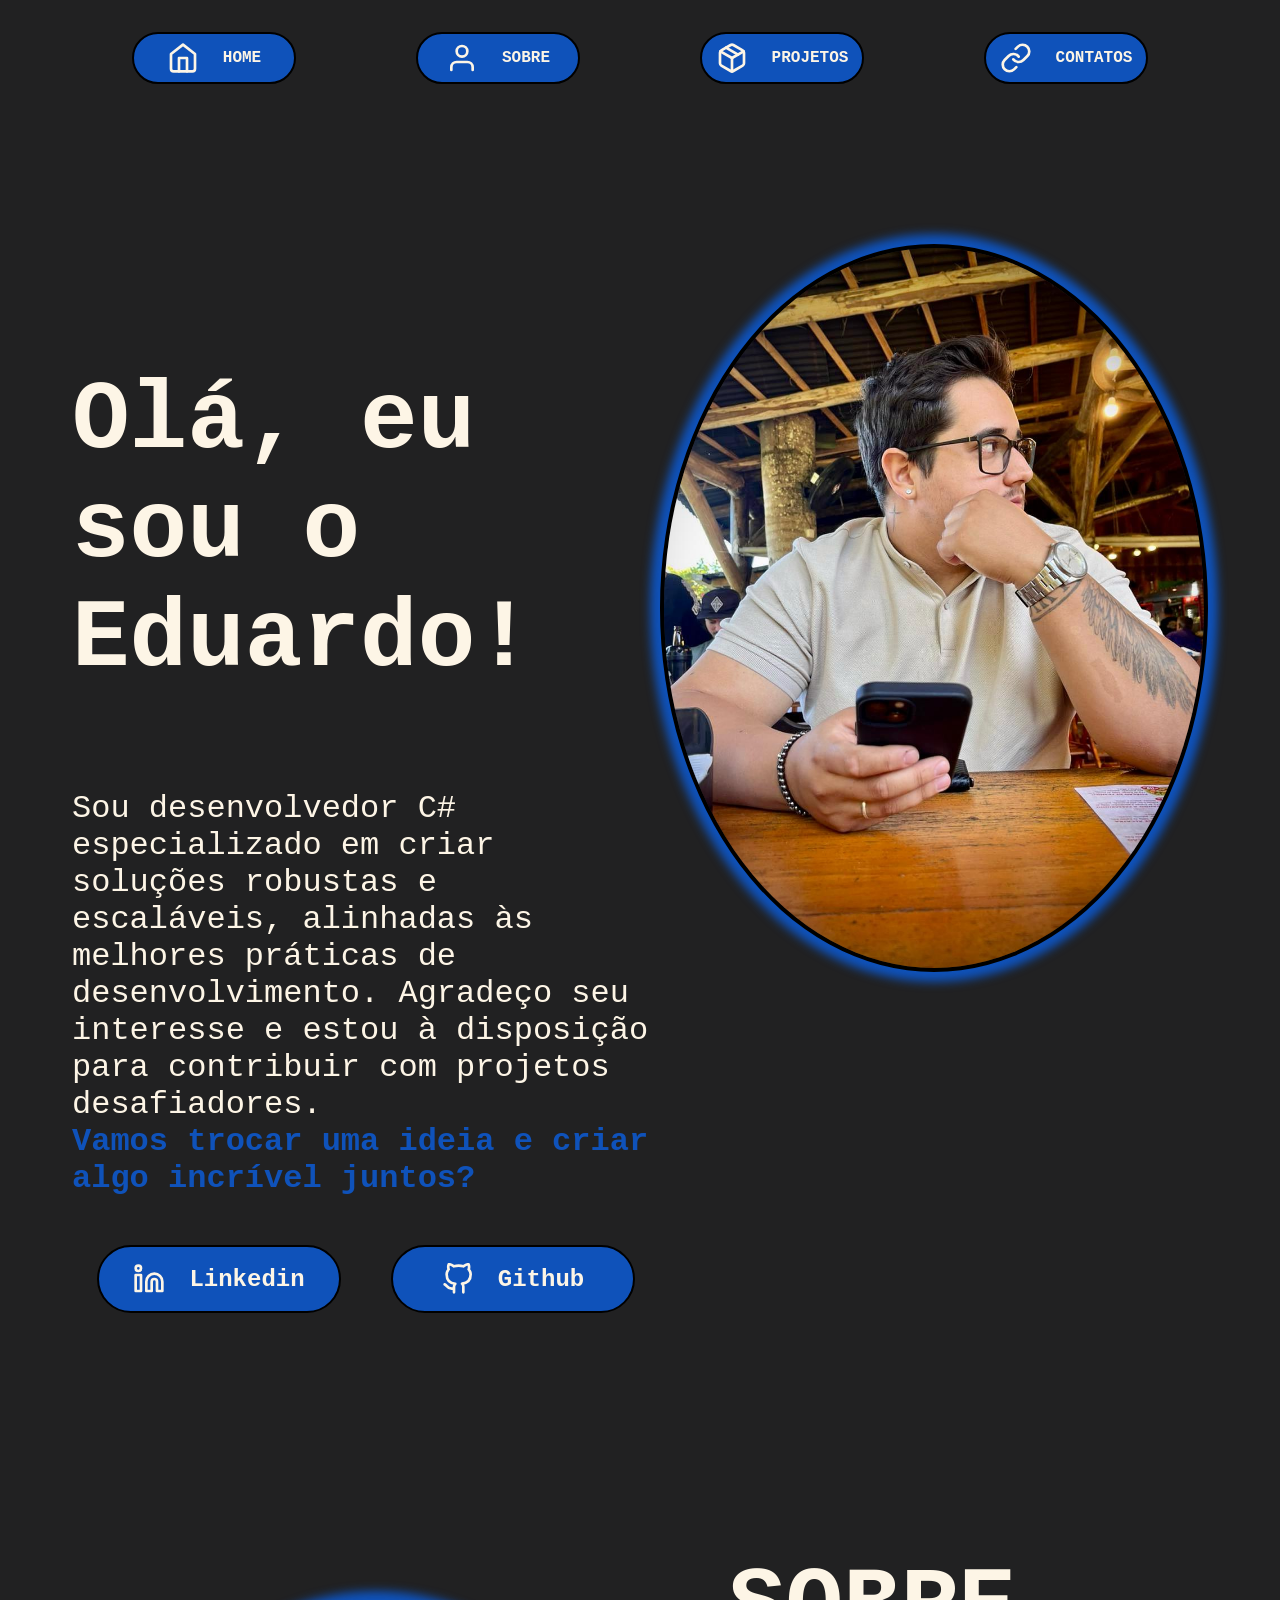
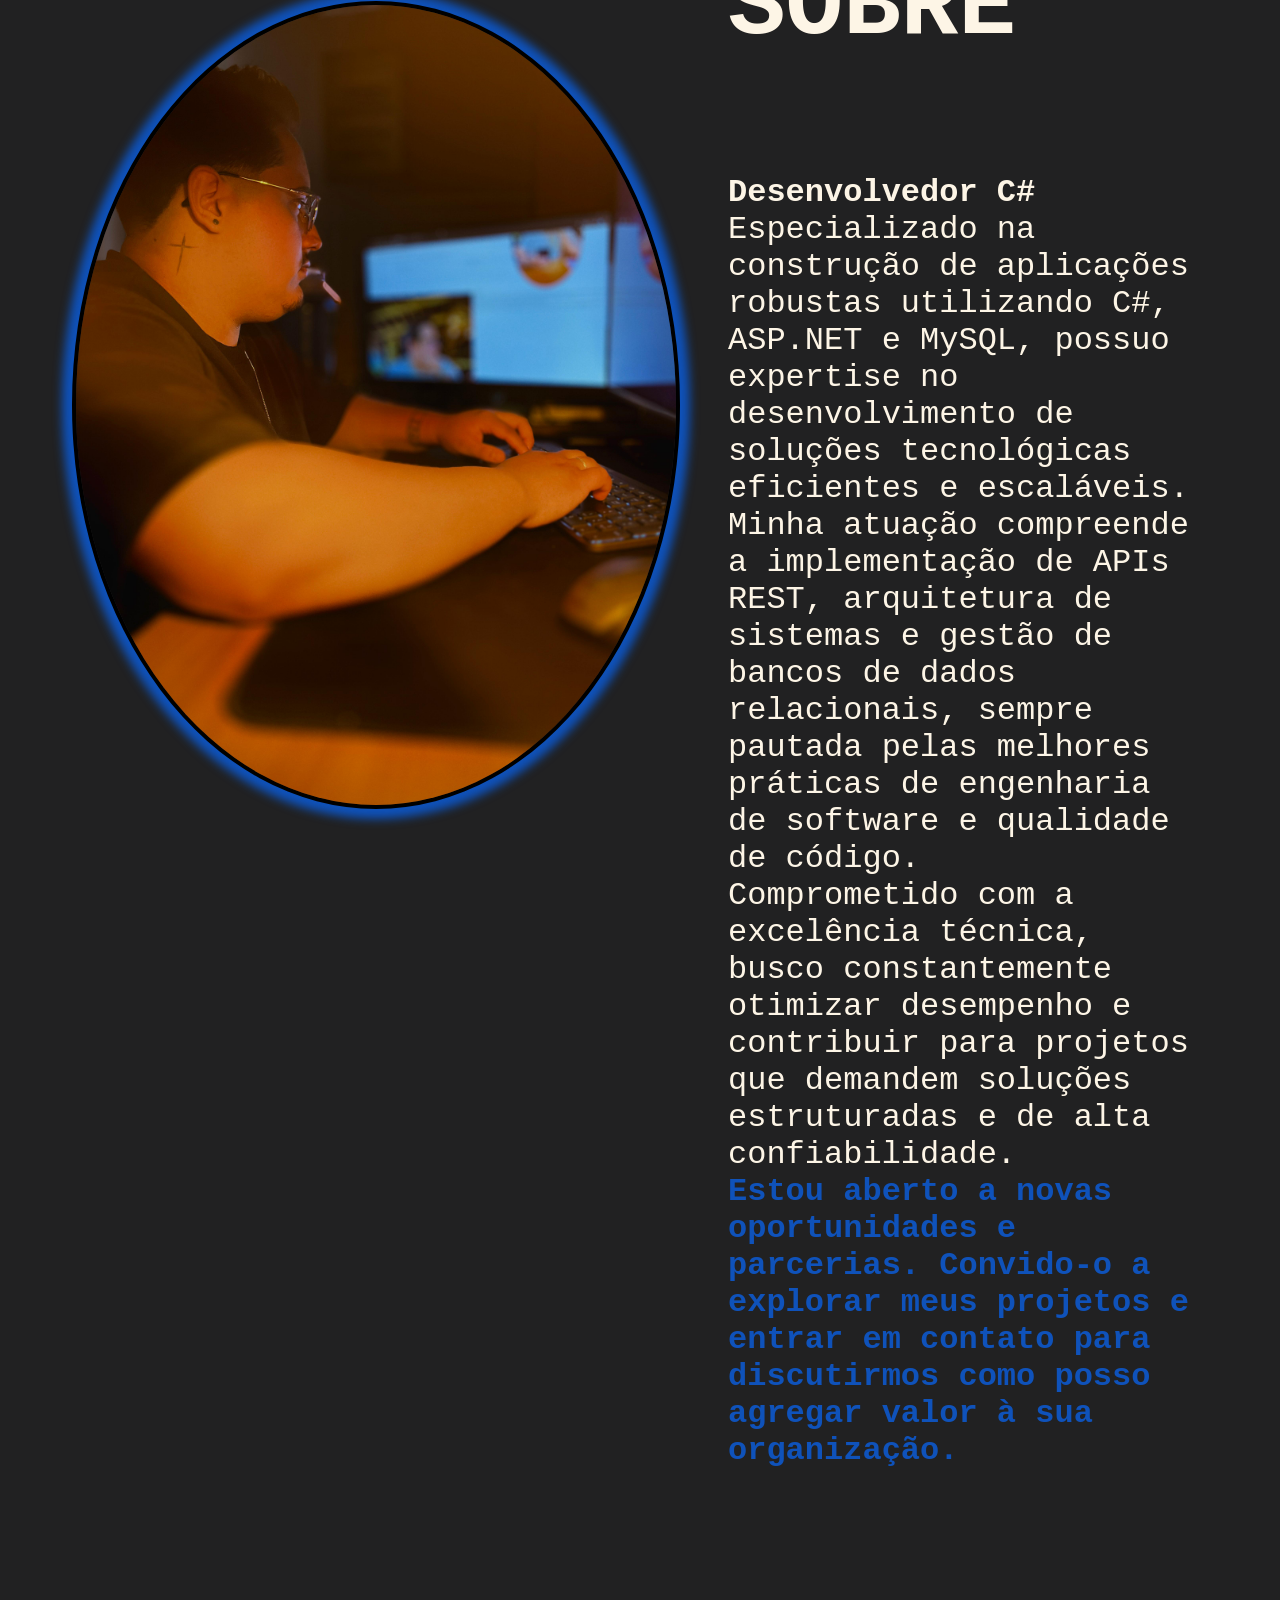
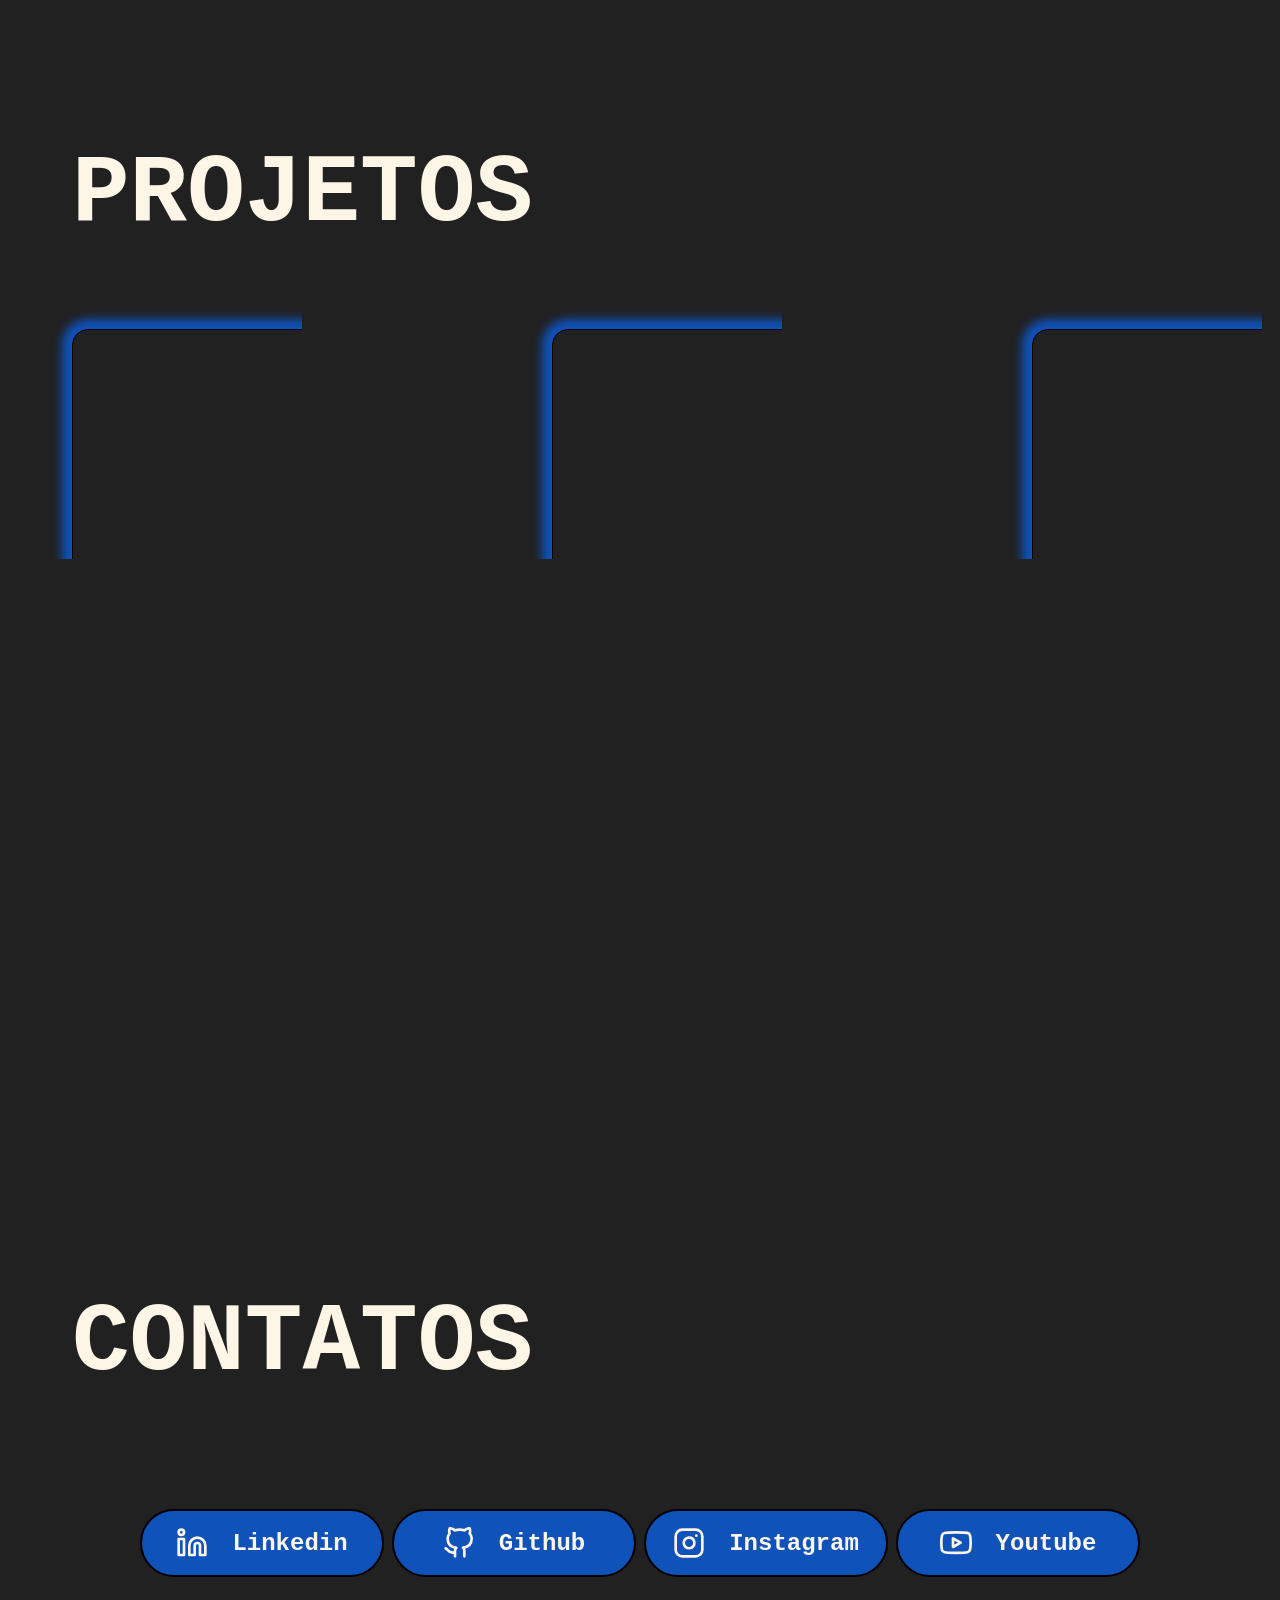
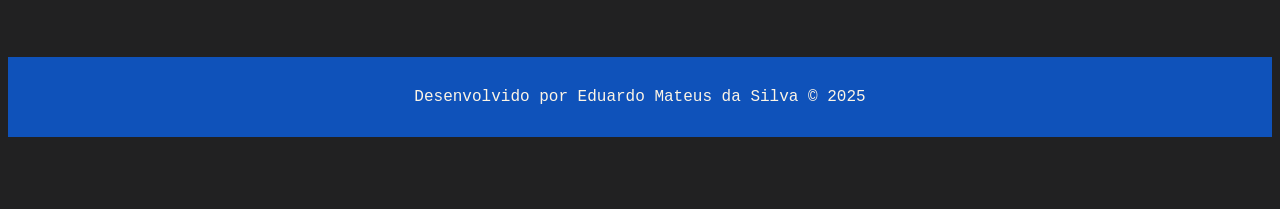
==== commit 798e0eac: "Mudança da linguagem de programação" ====
--- a/index.html
+++ b/index.html
@@ -33,7 +33,7 @@
             <div class=" apresentacao__texto">
                 <h1 class="apresentacao__texto__titulo">Olá, eu sou o Eduardo!</h1>
                 <p class="apresentacao__texto__apresentacao">
-                    Sou desenvolvedor Java especializado em criar soluções robustas e escaláveis, alinhadas às melhores
+                    Sou desenvolvedor C# especializado em criar soluções robustas e escaláveis, alinhadas às melhores
                     práticas de desenvolvimento. Agradeço seu interesse e estou à disposição para contribuir com
                     projetos
                     desafiadores.<br>
@@ -66,8 +66,8 @@
             <h2 class="sobre__texto__titulo" id="sobre">SOBRE</h2>
             </a>
             <p class="sobre__texto__texto">
-                <strong>Desenvolvedor Java</strong><br>
-                Especializado na construção de aplicações robustas utilizando Java, Spring Boot e MySQL, possuo
+                <strong>Desenvolvedor C#</strong><br>
+                Especializado na construção de aplicações robustas utilizando C#, ASP.NET e MySQL, possuo
                 expertise no desenvolvimento de soluções tecnológicas eficientes e escaláveis.<br>
                 Minha atuação compreende a implementação de APIs REST, arquitetura de sistemas e gestão de bancos
                 de dados relacionais, sempre pautada pelas melhores práticas de engenharia de software e qualidade de
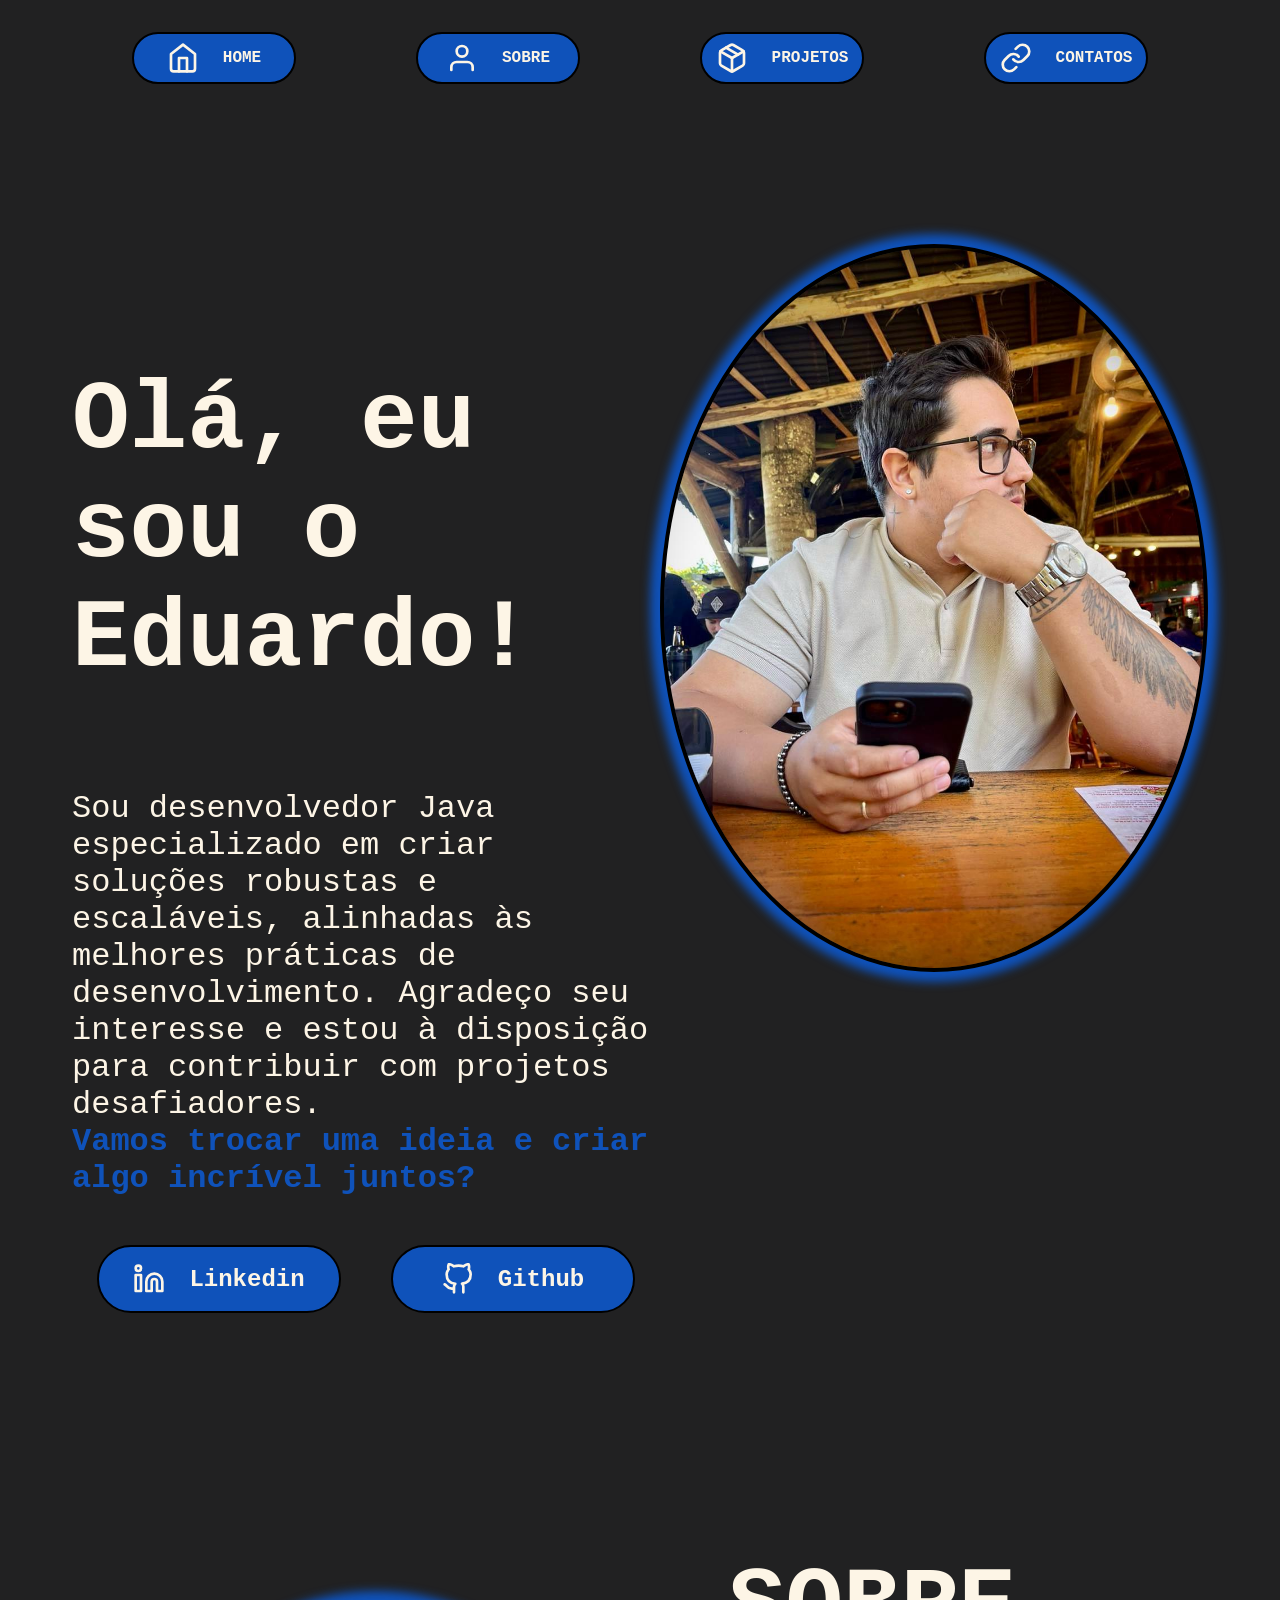
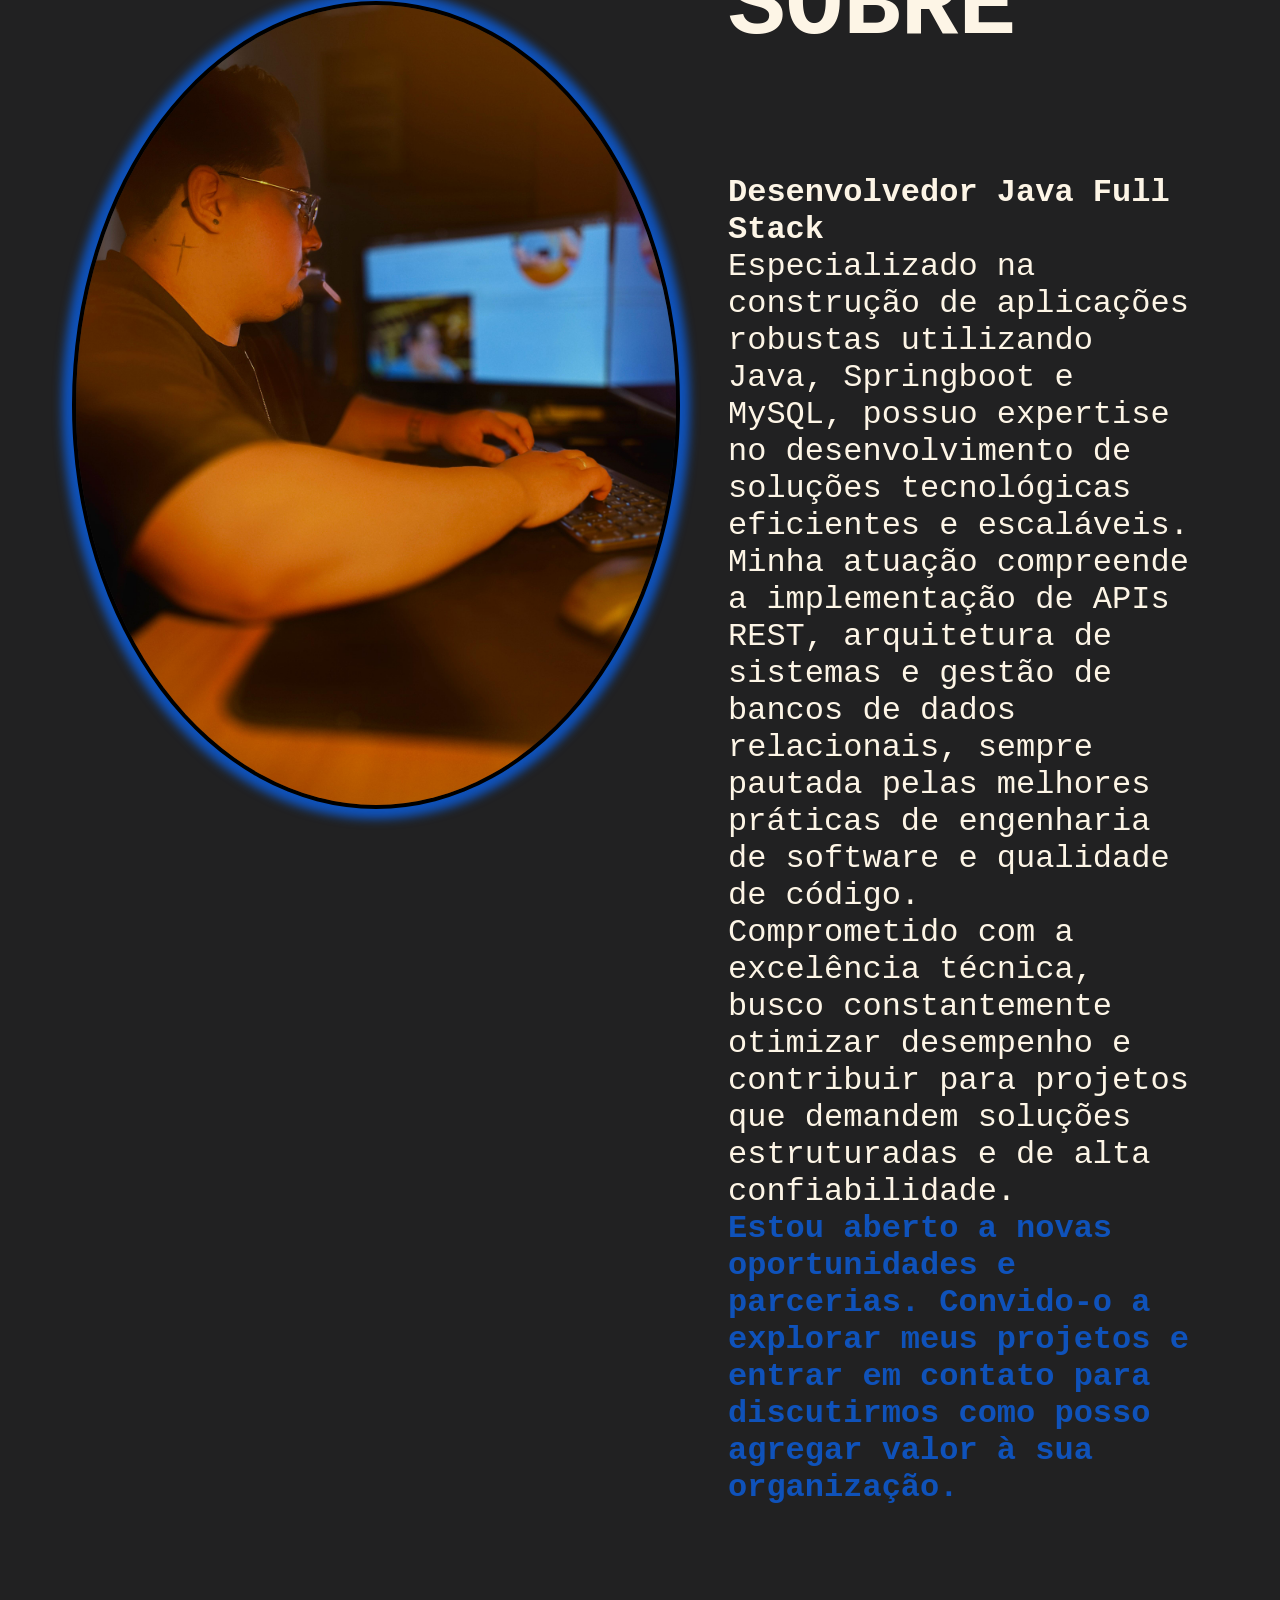
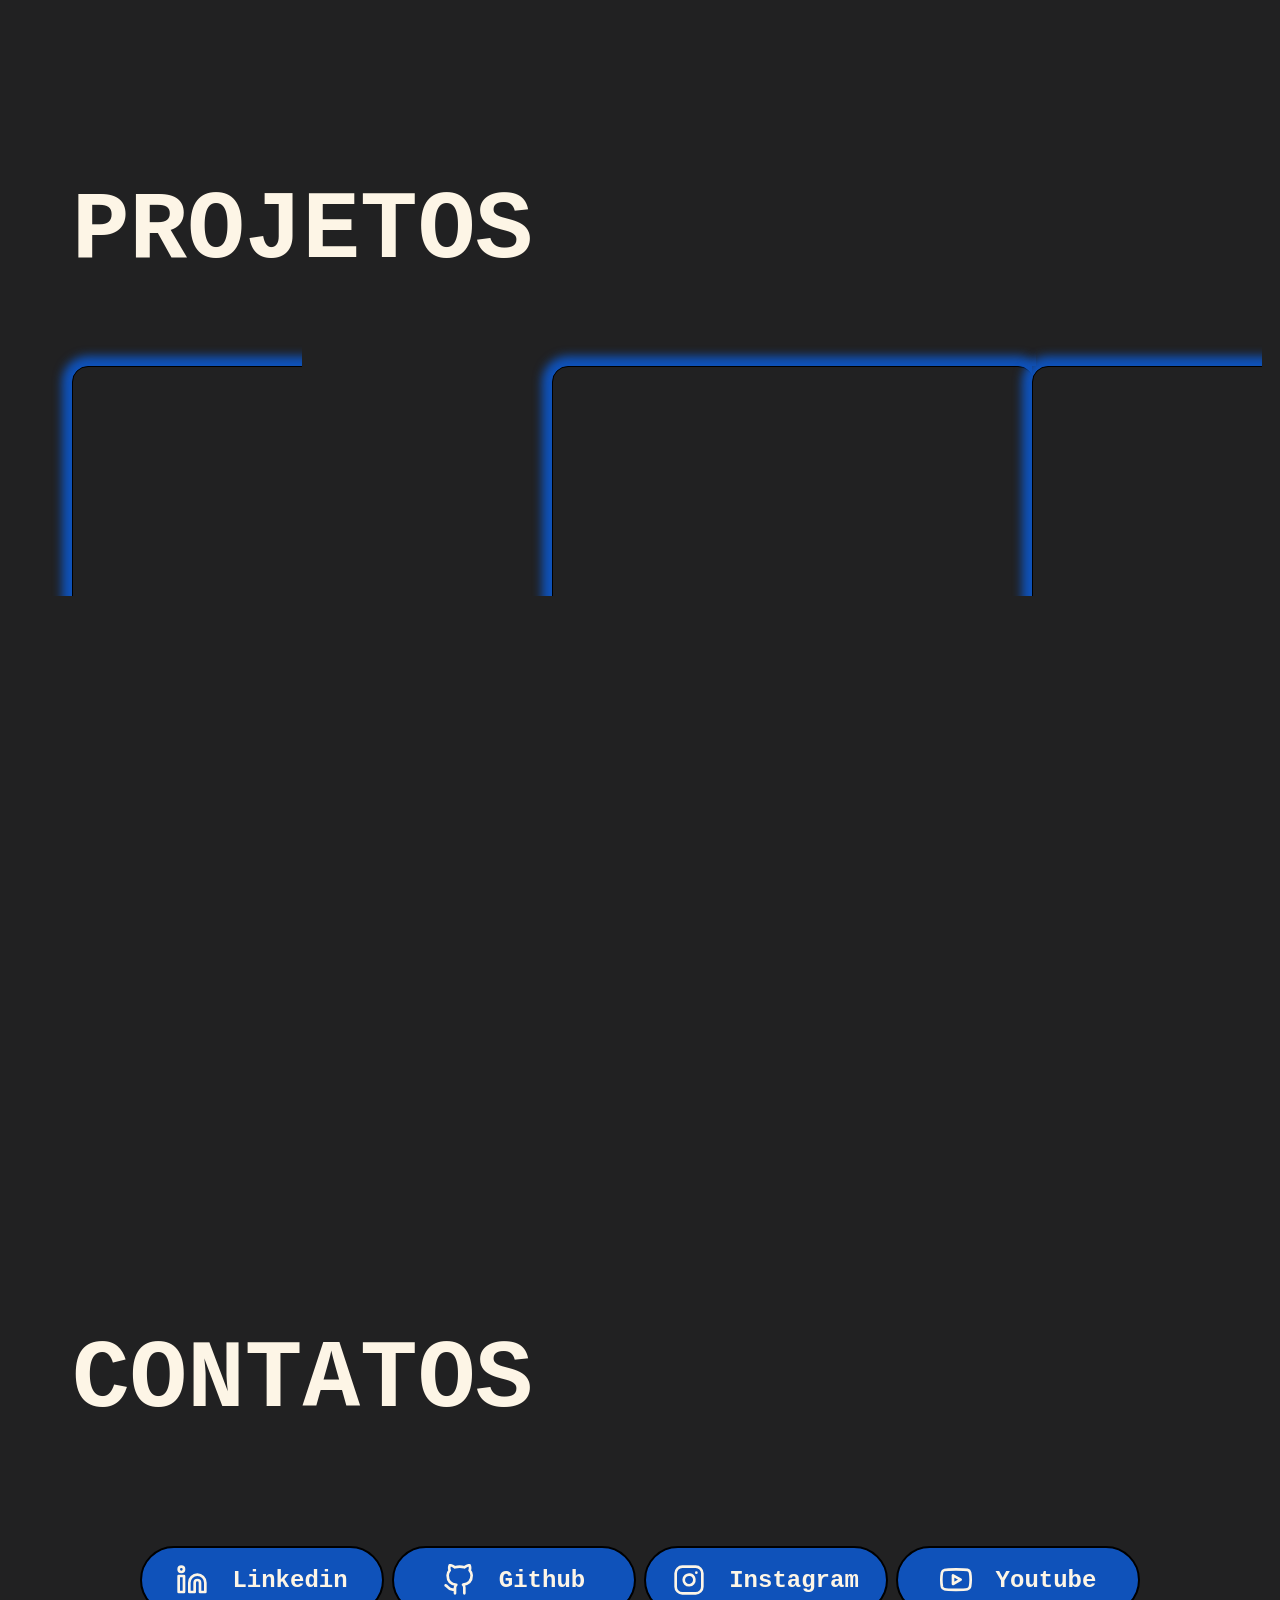
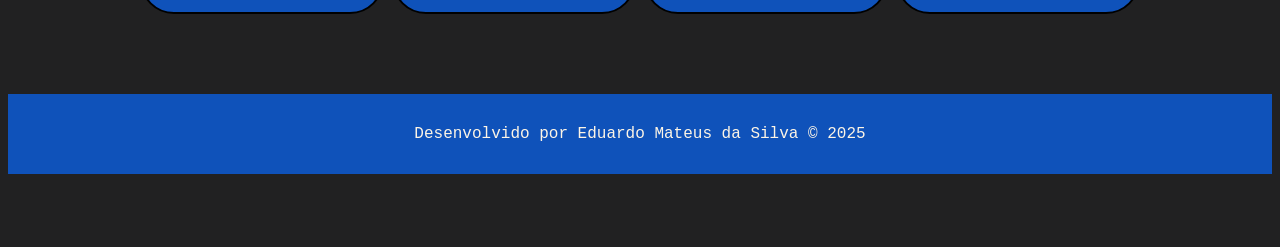
==== commit 248104bb: "Mudança de Linguagen de C# para java e Mudança paraa desenvolvedor Full Stack." ====
--- a/index.html
+++ b/index.html
@@ -33,12 +33,10 @@
             <div class=" apresentacao__texto">
                 <h1 class="apresentacao__texto__titulo">Olá, eu sou o Eduardo!</h1>
                 <p class="apresentacao__texto__apresentacao">
-                    Sou desenvolvedor C# especializado em criar soluções robustas e escaláveis, alinhadas às melhores
+                    Sou desenvolvedor Java especializado em criar soluções robustas e escaláveis, alinhadas às melhores
                     práticas de desenvolvimento. Agradeço seu interesse e estou à disposição para contribuir com
-                    projetos
-                    desafiadores.<br>
-                    <strong class="texto__strong">Vamos trocar uma ideia e criar algo incrível
-                        juntos?</strong>
+                    projetos desafiadores.<br>
+                    <strong class="texto__strong">Vamos trocar uma ideia e criar algo incrível juntos?</strong>
                 </p>
             </div>
             <div class="apresentacao__links">
@@ -66,8 +64,8 @@
             <h2 class="sobre__texto__titulo" id="sobre">SOBRE</h2>
             </a>
             <p class="sobre__texto__texto">
-                <strong>Desenvolvedor C#</strong><br>
-                Especializado na construção de aplicações robustas utilizando C#, ASP.NET e MySQL, possuo
+                <strong>Desenvolvedor Java Full Stack</strong><br>
+                Especializado na construção de aplicações robustas utilizando Java, Springboot e MySQL, possuo
                 expertise no desenvolvimento de soluções tecnológicas eficientes e escaláveis.<br>
                 Minha atuação compreende a implementação de APIs REST, arquitetura de sistemas e gestão de bancos
                 de dados relacionais, sempre pautada pelas melhores práticas de engenharia de software e qualidade de
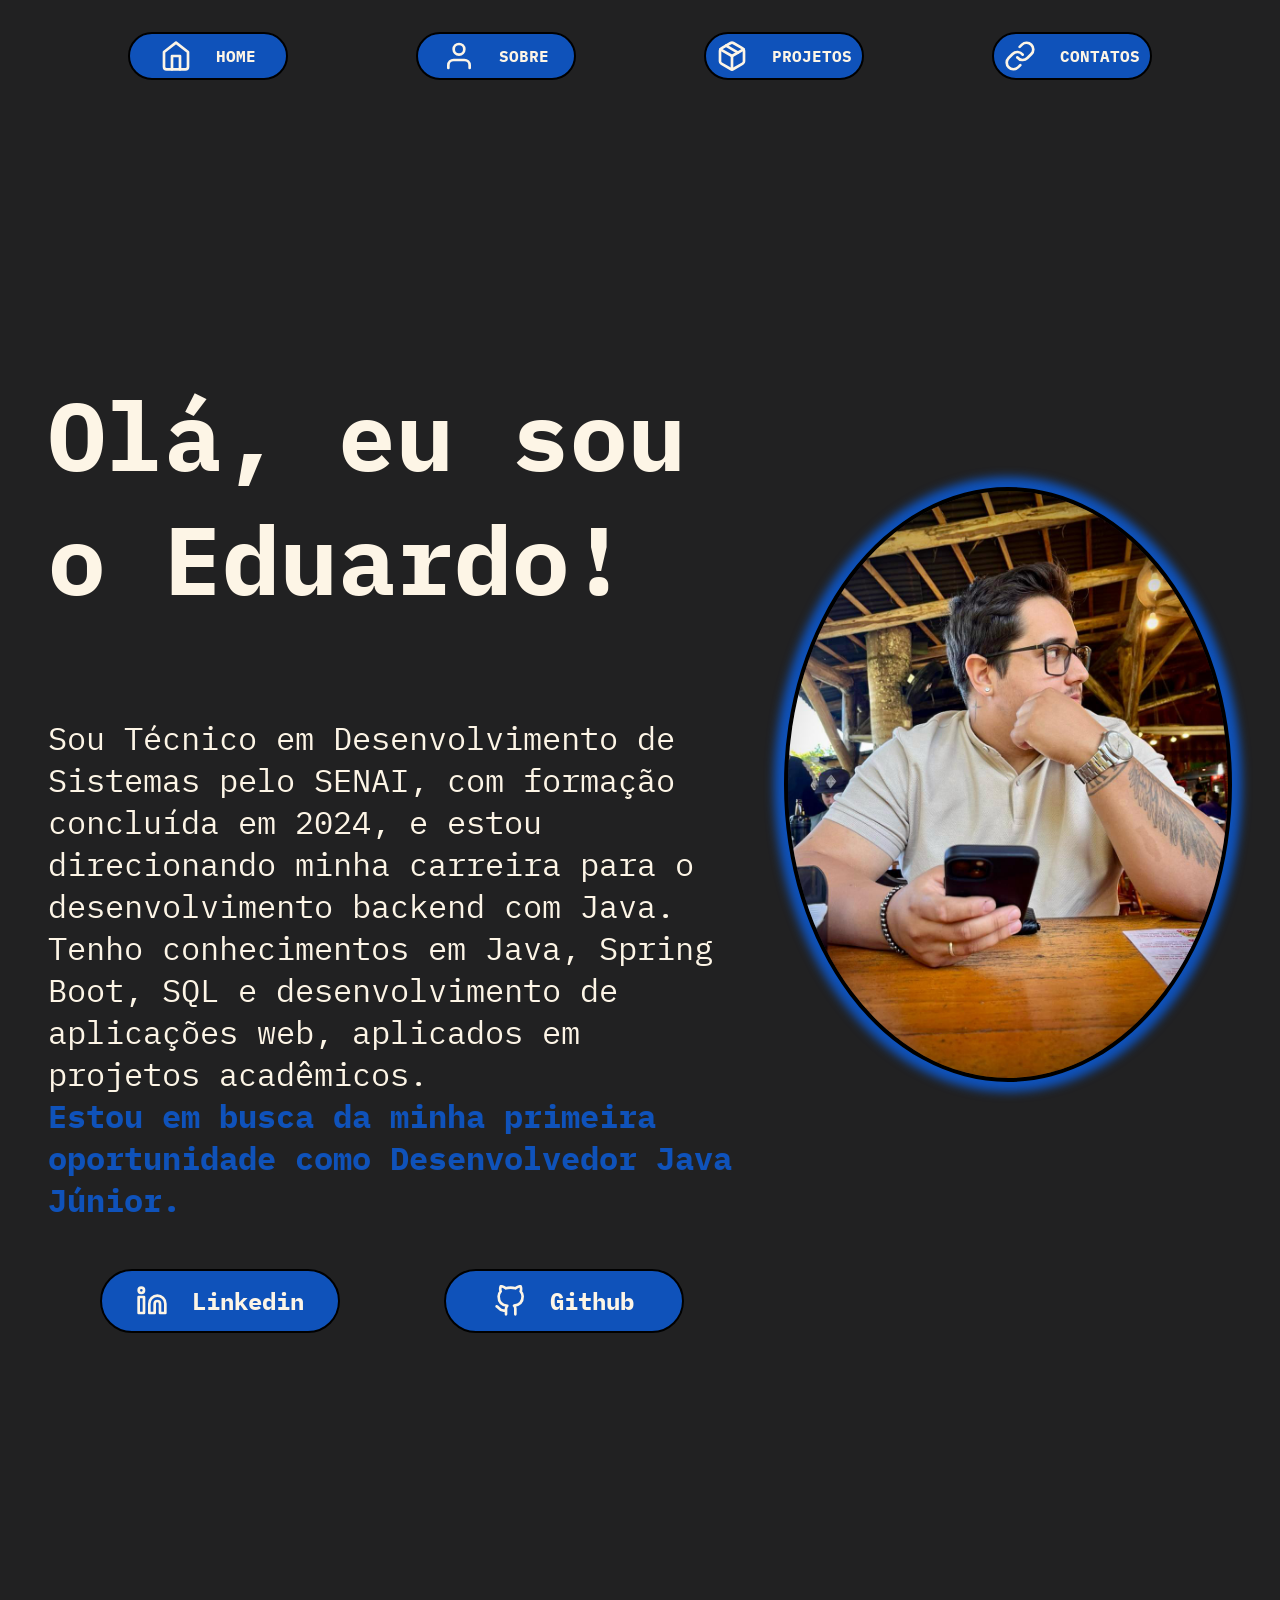
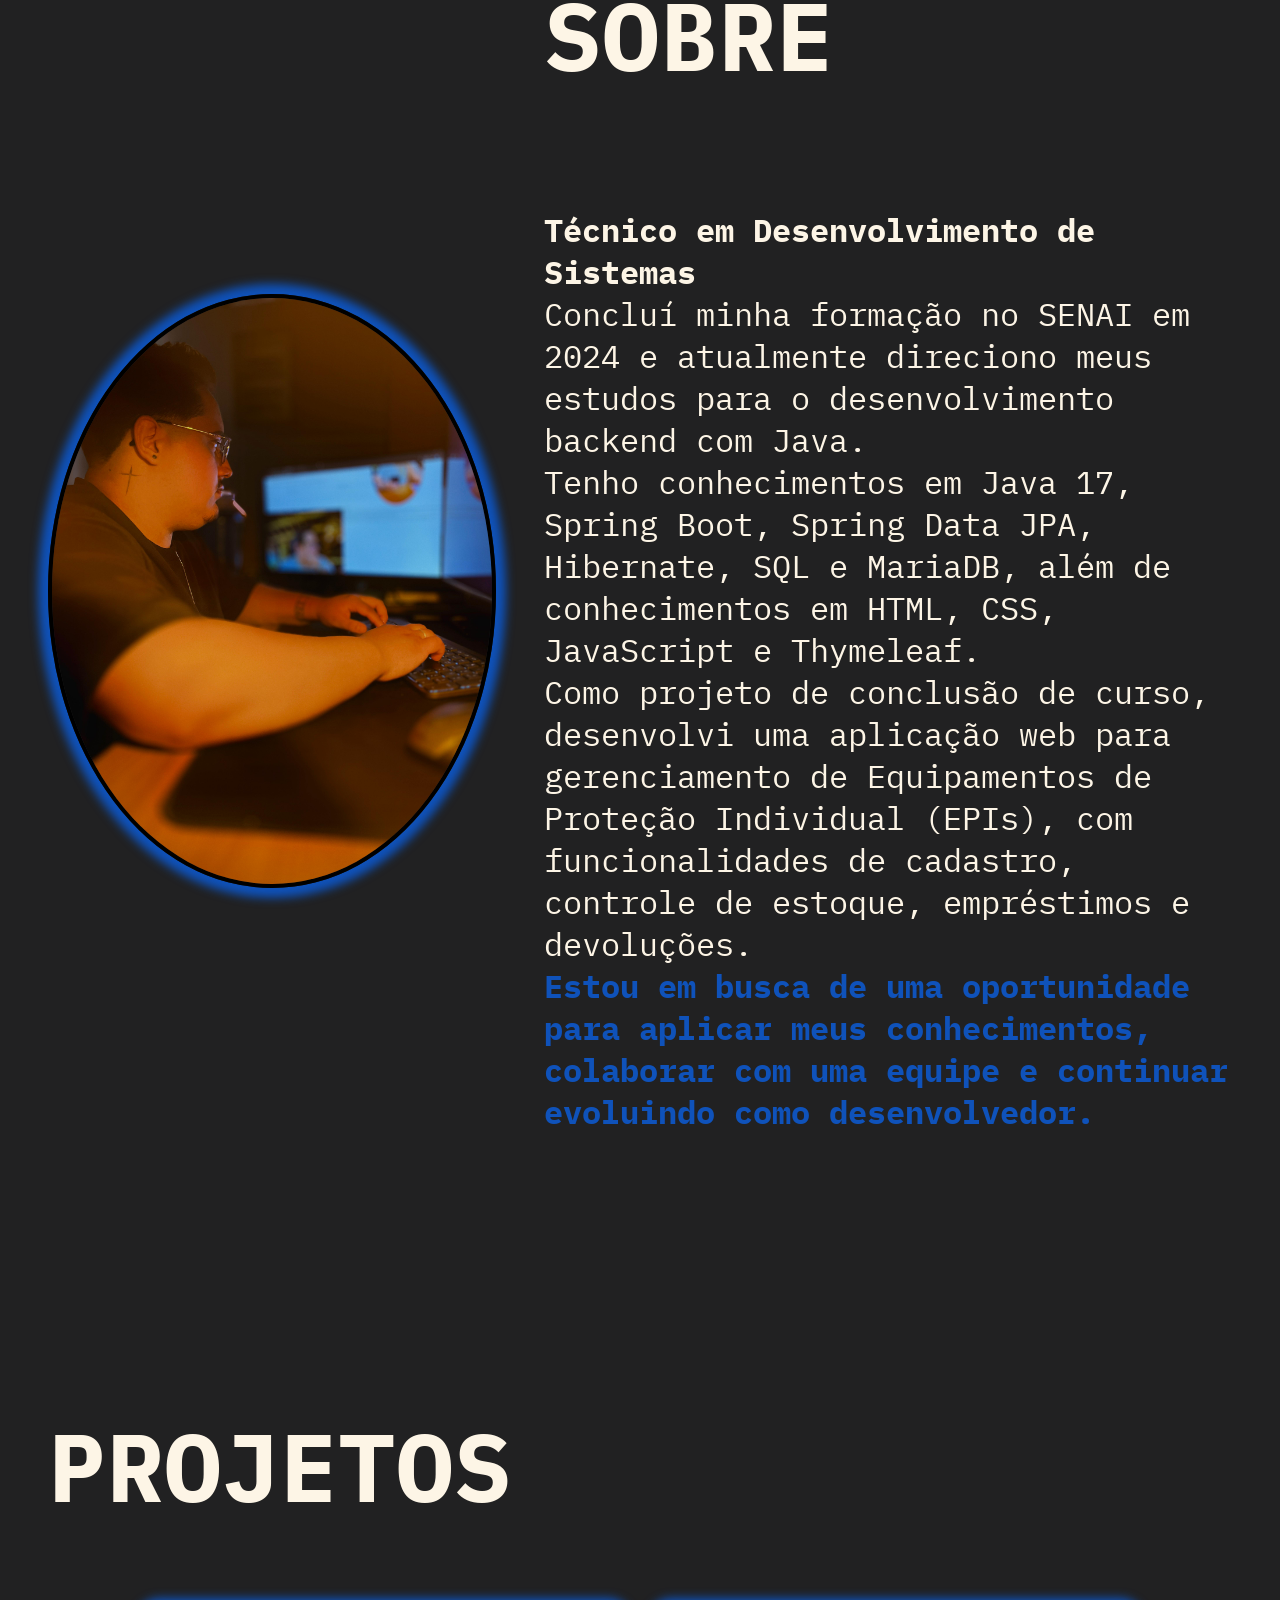
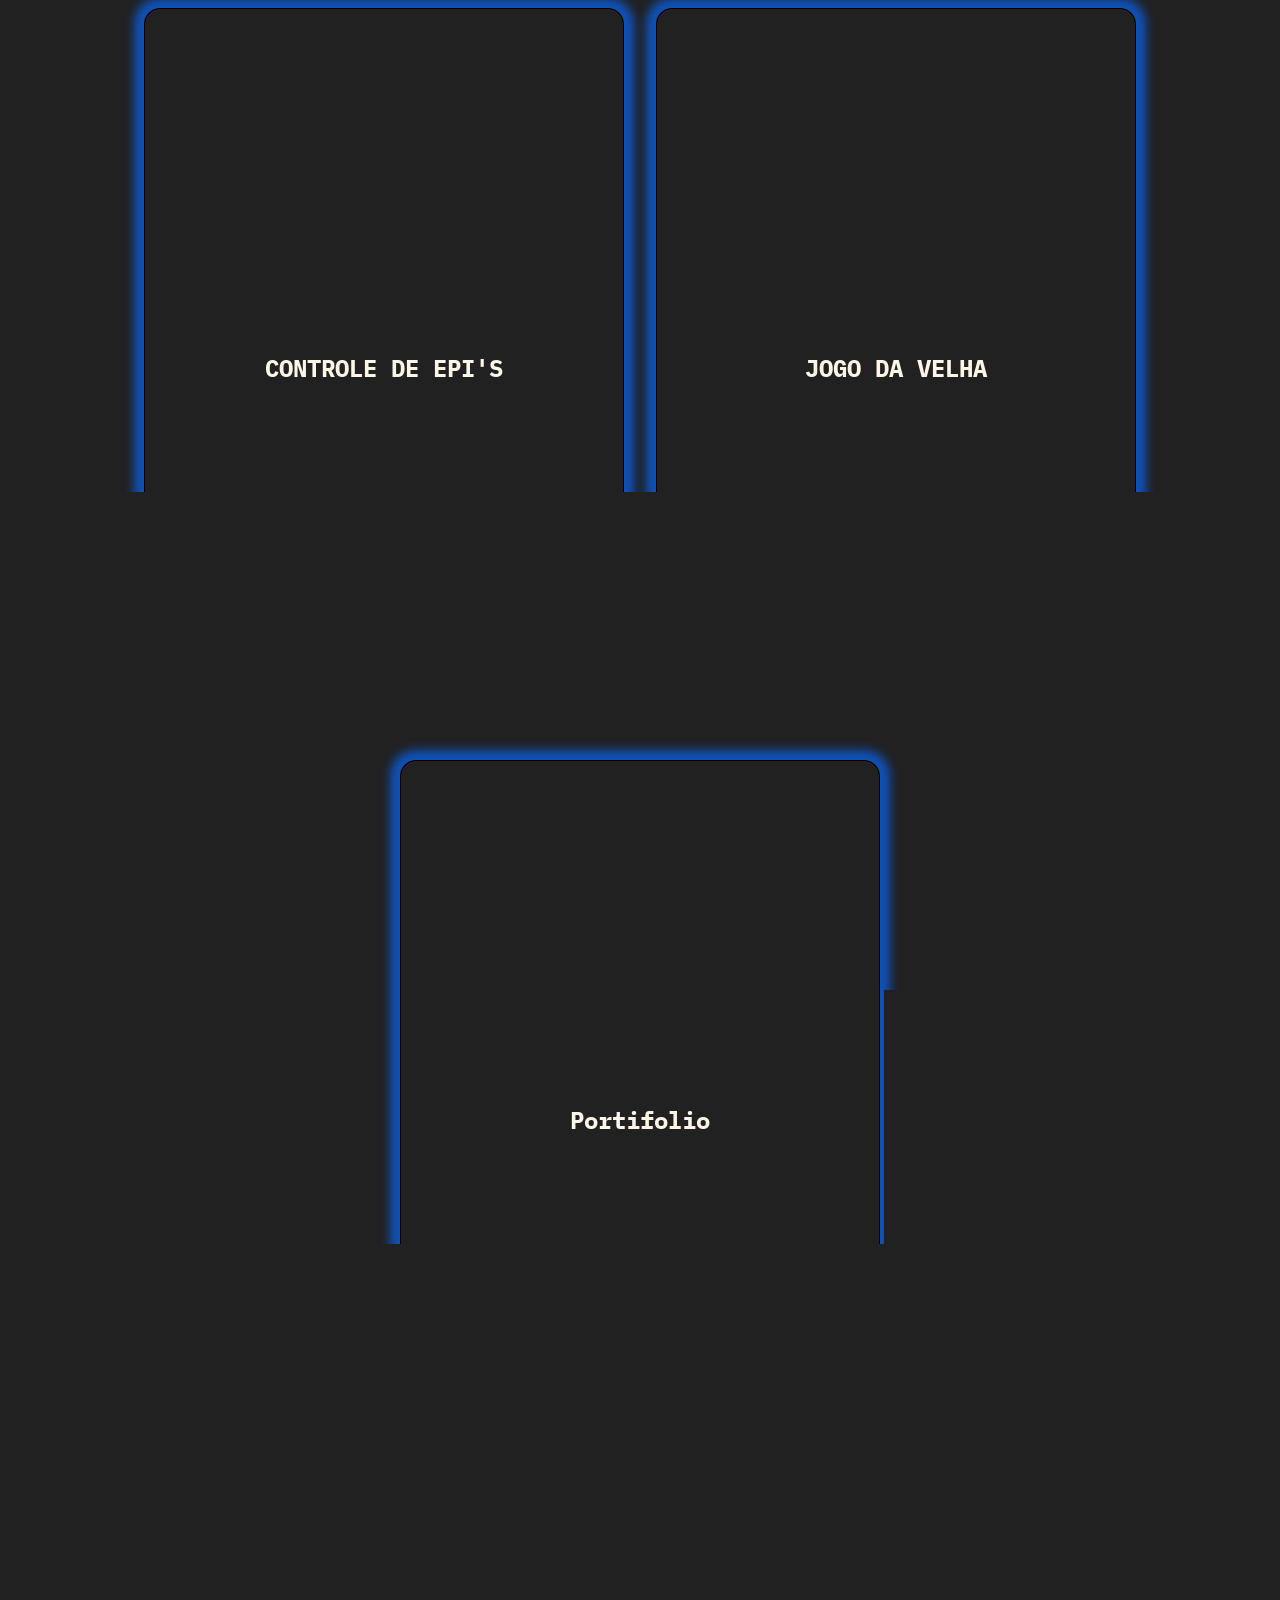
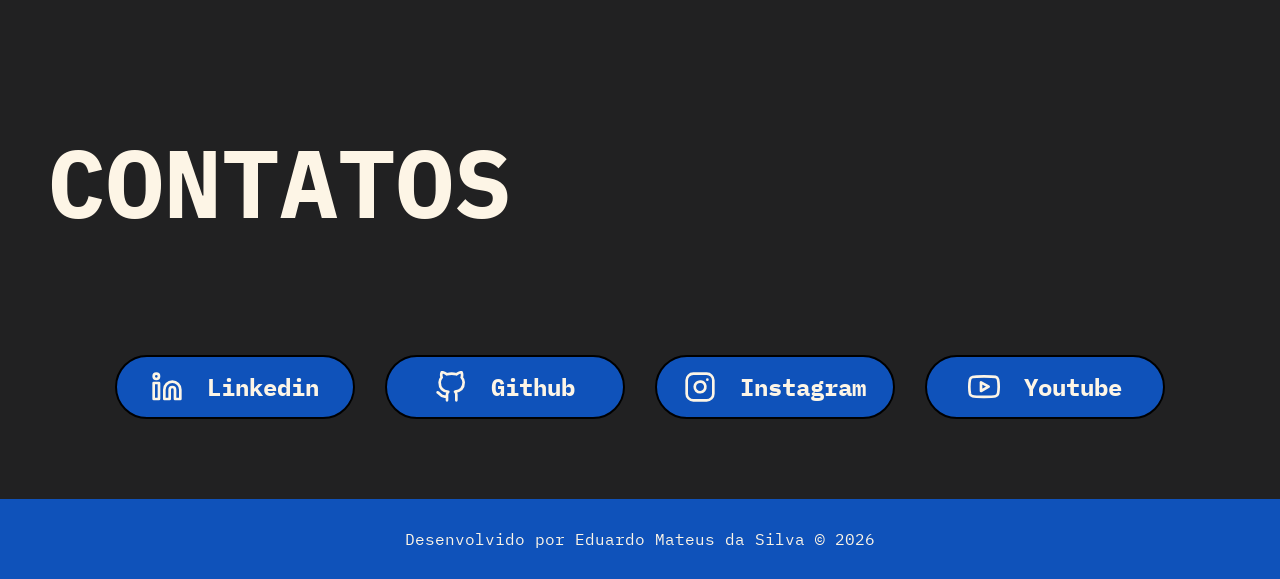
==== commit 70a84424: "Atualização portifolio e melhoria responsividade" ====
--- a/index.html
+++ b/index.html
@@ -5,38 +5,56 @@
     <meta charset="UTF-8">
     <meta name="viewport" content="width=device-width, initial-scale=1.0">
     <link rel="stylesheet" href="style.css">
-    <title>Potifolio</title>
+    <title>Eduardo Silva | Desenvolvedor Java</title>
+    <meta
+        name="description"
+        content="Portfólio de Eduardo Mateus da Silva, Técnico em Desenvolvimento de Sistemas pelo SENAI, com foco em Java, Spring Boot e desenvolvimento backend."
+    >
+    <link rel="preconnect" href="https://fonts.googleapis.com">
+    <link rel="preconnect" href="https://fonts.gstatic.com" crossorigin>
+    <link href="https://fonts.googleapis.com/css2?family=IBM+Plex+Mono:wght@400;500;600;700&display=swap" rel="stylesheet">
 </head>
 
 <body>
-    <div class="nav">
+    <nav class="nav" aria-label="Navegação principal">
         <div class="nav__links">
             <img src="./img/home.svg" alt="" class="nav__links__img">
-            <a href="" class="nav__links__texto">HOME</a>
-        </div>
+            <a href="#home" class="nav__links__texto">HOME</a>
+        </div>
+
         <div class="nav__links">
             <img src="./img/user.svg" alt="" class="nav__links__img">
             <a href="#sobre" class="nav__links__texto">SOBRE</a>
         </div>
+
         <div class="nav__links">
             <img src="./img/package.svg" alt="" class="nav__links__img">
             <a href="#projetos" class="nav__links__texto">PROJETOS</a>
         </div>
+
         <div class="nav__links">
             <img src="./img/link.svg" alt="" class="nav__links__img">
             <a href="#contatos" class="nav__links__texto">CONTATOS</a>
         </div>
-    </div>
+    </nav>
 
     <div class="apresentacao">
         <div class="apresentacao__conteiner">
             <div class=" apresentacao__texto">
                 <h1 class="apresentacao__texto__titulo">Olá, eu sou o Eduardo!</h1>
                 <p class="apresentacao__texto__apresentacao">
-                    Sou desenvolvedor Java especializado em criar soluções robustas e escaláveis, alinhadas às melhores
-                    práticas de desenvolvimento. Agradeço seu interesse e estou à disposição para contribuir com
-                    projetos desafiadores.<br>
-                    <strong class="texto__strong">Vamos trocar uma ideia e criar algo incrível juntos?</strong>
+                    Sou Técnico em Desenvolvimento de Sistemas pelo SENAI,
+                    com formação concluída em 2024, e estou direcionando
+                    minha carreira para o desenvolvimento backend com Java.
+
+                    Tenho conhecimentos em Java, Spring Boot, SQL e
+                    desenvolvimento de aplicações web, aplicados em
+                    projetos acadêmicos.
+                    <br>
+                    <strong class="texto__strong">
+                        Estou em busca da minha primeira oportunidade
+                        como Desenvolvedor Java Júnior.
+                    </strong>
                 </p>
             </div>
             <div class="apresentacao__links">
@@ -64,17 +82,30 @@
             <h2 class="sobre__texto__titulo" id="sobre">SOBRE</h2>
             </a>
             <p class="sobre__texto__texto">
-                <strong>Desenvolvedor Java Full Stack</strong><br>
-                Especializado na construção de aplicações robustas utilizando Java, Springboot e MySQL, possuo
-                expertise no desenvolvimento de soluções tecnológicas eficientes e escaláveis.<br>
-                Minha atuação compreende a implementação de APIs REST, arquitetura de sistemas e gestão de bancos
-                de dados relacionais, sempre pautada pelas melhores práticas de engenharia de software e qualidade de
-                código.<br>
-                Comprometido com a excelência técnica, busco constantemente otimizar desempenho e contribuir para
-                projetos que demandem soluções estruturadas e de alta confiabilidade.<br>
+                <strong>
+                    Técnico em Desenvolvimento de Sistemas
+                </strong>
+                <br>
+                Concluí minha formação no SENAI em 2024 e atualmente
+                direciono meus estudos para o desenvolvimento
+                backend com Java.
+                <br>
+                Tenho conhecimentos em Java 17, Spring Boot,
+                Spring Data JPA, Hibernate, SQL e MariaDB,
+                além de conhecimentos em HTML, CSS, JavaScript
+                e Thymeleaf.
+                <br>
+                Como projeto de conclusão de curso, desenvolvi
+                uma aplicação web para gerenciamento de
+                Equipamentos de Proteção Individual (EPIs),
+                com funcionalidades de cadastro, controle
+                de estoque, empréstimos e devoluções.
+                <br>
                 <strong class="texto__strong">
-                    Estou aberto a novas oportunidades e parcerias. Convido-o a explorar meus projetos e entrar em
-                    contato para discutirmos como posso agregar valor à sua organização.
+                    Estou em busca de uma oportunidade para
+                    aplicar meus conhecimentos, colaborar com
+                    uma equipe e continuar evoluindo como
+                    desenvolvedor.
                 </strong>
             </p>
         </div>
@@ -107,27 +138,25 @@
                                 </p>
                             </div>
                             <div class="flip-card-linguagens">
-                                <h5 class="card-linguagem-titulo">Linguagens</h5>
-                                <p class="card-linguagem-texto">HTML</p>
-                                <div class="progress">
-                                    <div class="progress-ce-html-color"></div>
+                                <h5 class="card-linguagem-titulo">
+                                    Tecnologias utilizadas
+                                </h5>
+                                <div class="tech-tags">
+                                    <span class="tech-tag">Java 17</span>
+                                    <span class="tech-tag">Spring Boot</span>
+                                    <span class="tech-tag">Thymeleaf</span>
+                                    <span class="tech-tag">MariaDB</span>
+                                    <span class="tech-tag">HTML</span>
+                                    <span class="tech-tag">CSS</span>
+                                    <span class="tech-tag">JavaScript</span>
                                 </div>
-                                <p class="card-linguagem-texto">CSS</p>
-                                <div class="progress">
-                                    <div class="progress-ce-css-color"></div>
-                                </div>
-                                <p class="card-linguagem-texto">Javascript</p>
-                                <div class="progress">
-                                    <div class="progress-ce-js-color"></div>
-                                </div>
-                                <p class="card-linguagem-texto">Java</p>
-                                <div class="progress">
-                                    <div class="progress-ce-java-color"></div>
-                                </div>
                             </div>
                         </div>
                         <div class="flip-card-link">
-                            <a href="https://github.com/Eduardo-Silva-Mateus/Controle-de-Epis" target="_blank" class="card-link">Acesse o Repositorio aqui</a>
+                        <a href="https://github.com/Eduardo-Silva-Mateus/Controle-de-Epis" target="_blank" rel="noopener noreferrer"
+                            class="card-link">
+                            Ver código no GitHub
+                        </a>
                         </div>
                     </div>
                 </div>
@@ -147,27 +176,23 @@
                             <div class="flip-card-descricao">
                                 <h5 class="card-descricao-titulo">Descrição</h5>
                                 <p class="card-descricao-texto">
-                                    Projeto desenvolvido em sala, para aprender a manipulação de <strong>elementos DOM em JavaScript.</strong> 
+                                    Projeto desenvolvido em sala, para aprender a manipulação de <strong>elementos DOM em JavaScript.</strong>
                                 </p>
                             </div>
                             <div class="flip-card-linguagens">
-                                <h5 class="card-linguagem-titulo">Linguagens</h5>
-                                <p class="card-linguagem-texto">HTML</p>
-                                <div class="progress">
-                                    <div class="progress-jv-html-color"></div>
+                                <h5 class="card-linguagem-titulo">Tecnologias Utilizadas</h5>
+                                <div class="tech-tag">
+                                    <span class="tech-tag">HTML</span>
+                                    <span class="tech-tag">CSS</span>
+                                    <span class="tech-tag">JavaScript</span>
                                 </div>
-                                <p class="card-linguagem-texto">CSS</p>
-                                <div class="progress">
-                                    <div class="progress-jv-css-color"></div>
-                                </div>
-                                <p class="card-linguagem-texto">Javascript</p>
-                                <div class="progress">
-                                    <div class="progress-jv-js-color"></div>
-                                </div>
                             </div>
                         </div>
                         <div class="flip-card-link">
-                            <a href="https://github.com/Eduardo-Silva-Mateus/jogo-da-velha"  target="_blank" class="card-link">Acesse o Repositorio aqui</a>
+                            <a href="https://github.com/Eduardo-Silva-Mateus/jogo-da-velha" target="_blank" rel="noopener noreferrer"
+                                class="card-link">
+                                Ver código no GitHub
+                            </a>
                         </div>
                     </div>
                 </div>
@@ -177,7 +202,7 @@
             <div class="flip-card">
                 <div class="flip-card-inner">
                     <div class="flip-card-front">
-                        <p class="title">PORTIFOLIO</p>
+                        <p class="title">Portifolio</p>
                     </div>
                     <div class="flip-card-back">
                         <div class="flip-card-texto">
@@ -191,19 +216,18 @@
                                 </p>
                             </div>
                             <div class="flip-card-linguagens">
-                                <h5 class="card-linguagem-titulo">Linguagens</h5>
-                                <p class="card-linguagem-texto">HTML</p>
-                                <div class="progress">
-                                    <div class="progress-portifolio-html-color"></div>
+                                <h5 class="card-linguagem-titulo">Tecnologias Utilizadas</h5>
+                                <div class="tech-tag">
+                                    <span class="tech-tag">HTML</span>
+                                    <span class="tech-tag">CSS</span>
                                 </div>
-                                <p class="card-linguagem-texto">CSS</p>
-                                <div class="progress">
-                                    <div class="progress-portifolio-css-color"></div>
-                                </div>
                             </div>
                         </div>
                         <div class="flip-card-link">
-                            <a href="https://github.com/Eduardo-Silva-Mateus/Portifolio" target="_blank" class="card-link">Acesse o Repositorio aqui</a>
+                            <a href="https://github.com/Eduardo-Silva-Mateus/Portifolio" target="_blank"
+                                rel="noopener noreferrer" class="card-link">
+                                Ver código no GitHub
+                            </a>
                         </div>
                     </div>
                 </div>
@@ -221,7 +245,7 @@
         <div class="contatos-list">
             <div class="contatos-list-links">
                 <img src="./img/linkedin.svg" alt="" class="list-links-img">
-                <a href="https://www.linkedin.com/in/eduardo-mateus-silva" target="_blank" class="list-links-text">Linkedin</a>
+                <a href="https://www.linkedin.com/in/eduardomateussilva" target="_blank" class="list-links-text">Linkedin</a>
             </div>
             <div class="contatos-list-links">
                 <img src="./img/github.svg" alt="" class="list-links-img">
@@ -237,7 +261,7 @@
             </div>
         </div>
     </div>
-    <footer class="rodape">Desenvolvido por Eduardo Mateus da Silva &copy; 2025</footer>
+    <footer class="rodape">Desenvolvido por Eduardo Mateus da Silva &copy; 2026</footer>
 </body>
 
-</html>+</html>
--- a/style.css
+++ b/style.css
@@ -1,7 +1,3 @@
-@font-face {
-    font-family: 'IBM Mono';
-    src: url('https://fonts.googleapis.com/css2?family=IBM+Plex+Mono:ital,wght@0,100;0,200;0,300;0,400;0,500;0,600;0,700;1,100;1,200;1,300;1,400;1,500;1,600;1,700&display=swap');;
-}
 :root{
     --botao-hover-color: #0076CE;
     --hover-text-color: black;
@@ -9,20 +5,31 @@
     --background-principal: #212122;
     --text-color-pricipal:  #FDF5E6;
     --cor-principal--botao: #0F52BA;
-    --cor-progressbar-html: orange;
-    --cor-progressbar-css: indigo;
-    --cor-progressbar-javascript: gold;
-    --cor-progressbar-java: darkred;
-
-}
-
-*{
-    color:  var(--text-color-pricipal);
+
+}
+
+* {
+    box-sizing: border-box;
+}
+
+html {
+    scroll-behavior: smooth;
+}
+
+body {
+    margin: 0;
+    color: var(--text-color-pricipal);
     background-color: var(--background-principal);
-    font-family: 'IBM Mono', monospace;
+    font-family: 'IBM Plex Mono', monospace;
+}
+
+a {
+    text-decoration: none;
 }
 
 a{
+    text-decoration: none;
+    color: inherit;
     text-decoration: none;
 }
 
@@ -56,7 +63,7 @@
 
 .nav__links .nav__links__img{
     width: 2em;
-    background-color: var(--cor-principal--botao); 
+    background-color: var(--cor-principal--botao);
 }
 
 .nav__links .nav__links__texto{
@@ -92,7 +99,7 @@
 }
 
 .apresentacao__texto__titulo{
-    font-size: 6em;    
+    font-size: 6em;
 }
 
 .apresentacao__texto__apresentacao{
@@ -135,7 +142,7 @@
     border-radius: 100%;
     border: 0.3em, solid black;
     box-shadow: 0 0 10px 10px #0F52BA;
-} 
+}
 
 .sobre__texto{
     display: flex;
@@ -174,6 +181,7 @@
   background-color: transparent;
   width: 30em;
   height: 45em;
+  perspective: 1000px;
 
 }
 
@@ -190,14 +198,17 @@
   height: 100%;
   text-align: center;
   transition: transform 0.8s;
+  -webkit-transform-style: preserve-3d;
   transform-style: preserve-3d;
 }
 
-.flip-card:hover .flip-card-inner {
-  transform: rotateY(180deg);
-}
-
-.flip-card-front, .flip-card-back {
+.flip-card:hover .flip-card-inner,
+.flip-card:focus-within .flip-card-inner {
+    transform: rotateY(180deg);
+}
+
+.flip-card-front,
+.flip-card-back {
   box-shadow: 0 0 10px 10px #0F52BA;
   position: absolute;
   display: flex;
@@ -263,93 +274,21 @@
     font-size: 1.5rem;
     margin-bottom: 0.1em;
 }
-.card-linguagem-texto{
-    font-size: 1rem;
-}
-
-.progress{
-    width: 22em;
-    height: .5em;
-    background-color: gray;
-    margin-top: -.6em;
-    position: relative;
-    border-radius: 10em;
-    border: 2px solid black;
-}
-
-/*Controle de Epi's*/
-.progress .progress-ce-html-color{
-    position: absolute;
-    background-color: var(--cor-progressbar-html);
-    height: 100%;
-    width: 50.8%;
-    border-radius: 10em;
-}
-
-.progress .progress-ce-css-color{
-    position: absolute;
-    background-color: var(--cor-progressbar-css);
-    height: 100%;
-    width: 9.6%;
-    border-radius: 10em;
-}
-
-.progress .progress-ce-js-color{
-    position: absolute;
-    background-color: var(--cor-progressbar-javascript);
-    height: 100%;
-    width: 3.8%;
-    border-radius: 10em;
-}
-
-.progress .progress-ce-java-color{
-    position: absolute;
-    background-color: var(--cor-progressbar-java);
-    height: 100%;
-    width: 35.8%;
-    border-radius: 10em;
-}
-
-/*Jogo da Velha*/
-.progress .progress-jv-html-color{
-    position: absolute;
-    background-color: var(--cor-progressbar-html);
-    height: 100%;
-    width: 16.1%;
-    border-radius: 10em;
-}
-
-.progress .progress-jv-css-color{
-    position: absolute;
-    background-color: var(--cor-progressbar-css);
-    height: 100%;
-    width: 37.3%;
-    border-radius: 10em;
-}
-
-.progress .progress-jv-js-color{
-    position: absolute;
-    background-color: var(--cor-progressbar-javascript);
-    height: 100%;
-    width: 46.6%;
-    border-radius: 10em;
-}
-
-/*Portifolio*/
-.progress .progress-portifolio-html-color{
-    position: absolute;
-    background-color: var(--cor-progressbar-html);
-    height: 100%;
-    width: 59.8%;
-    border-radius: 10em;
-}
-
-.progress .progress-portifolio-css-color{
-    position: absolute;
-    background-color: var(--cor-progressbar-css);
-    height: 100%;
-    width: 40.2%;
-    border-radius: 10em;
+
+.tech-tags {
+    display: flex;
+    flex-wrap: wrap;
+    gap: 0.5rem;
+    margin-top: 1rem;
+}
+
+.tech-tag {
+    display: inline-block;
+    padding: 0.4rem 0.8rem;
+    border: 1px solid #0F52BA;
+    border-radius: 2rem;
+    font-size: 0.85rem;
+    background-color: #292929;
 }
 
 .flip-card-link{
@@ -389,8 +328,8 @@
     margin-right: 4rem;
 }
 
-.contatos-titulo{ 
-    font-size: 6em;      
+.contatos-titulo{
+    font-size: 6em;
 }
 
 .contatos-list{
@@ -418,7 +357,7 @@
 
 .list-links-img{
     width: 2em;
-    background-color: var(--cor-principal--botao); 
+    background-color: var(--cor-principal--botao);
 }
 
 .list-links-text{
@@ -448,3 +387,233 @@
     justify-content: center;
     align-items: center;
 }
+
+/* ============================= */
+/* COMPUTADORES E NOTEBOOKS      */
+/* ============================= */
+
+@media (min-width: 1025px) {
+
+    .apresentacao,
+    .sobre,
+    .projetos,
+    .contatos {
+        max-width: 1400px;
+        margin-left: auto;
+        margin-right: auto;
+        padding-left: 3rem;
+        padding-right: 3rem;
+    }
+
+    .apresentacao {
+        align-items: center;
+        gap: 3rem;
+    }
+
+    .apresentacao__texto {
+        flex: 1;
+    }
+
+    .apresentacao__img_img {
+        width: 35vw;
+        max-width: 450px;
+        height: auto;
+    }
+
+    .sobre {
+        align-items: center;
+        gap: 3rem;
+    }
+
+    .sobre__img__img {
+        width: 35vw;
+        max-width: 450px;
+        height: auto;
+    }
+
+    .sobre__texto {
+        flex: 1;
+        margin-left: 0;
+    }
+
+    .projetos__cards {
+        display: flex;
+        flex-wrap: wrap;
+        justify-content: center;
+        gap: 2rem;
+    }
+
+    .flip-card {
+        width: 30em;
+        max-width: 100%;
+    }
+
+    .contatos-list {
+        flex-wrap: wrap;
+        gap: 1.5rem;
+    }
+}
+
+
+/* ============================= */
+/* MONITORES GRANDES             */
+/* ============================= */
+
+@media (min-width: 1440px) {
+
+    .apresentacao__texto__titulo {
+        font-size: 5rem;
+    }
+
+    .apresentacao__texto__apresentacao,
+    .sobre__texto__texto {
+        font-size: 1.5rem;
+    }
+
+    .apresentacao__img_img,
+    .sobre__img__img {
+        max-width: 500px;
+    }
+}
+
+
+/* ============================= */
+/* TABLETS                       */
+/* ============================= */
+
+@media (min-width: 601px) and (max-width: 1024px) {
+
+    .nav {
+        flex-wrap: wrap;
+        gap: 1rem;
+        margin: 2rem;
+    }
+
+    .apresentacao,
+    .sobre {
+        flex-direction: column;
+        align-items: center;
+        margin: 3rem 2rem;
+    }
+
+    .apresentacao__texto__titulo,
+    .sobre__texto__titulo,
+    .projetos__titulo__titulo,
+    .contatos-titulo {
+        font-size: 3rem;
+    }
+
+    .apresentacao__texto__apresentacao,
+    .sobre__texto__texto {
+        font-size: 1.2rem;
+    }
+
+    .apresentacao__img_img,
+    .sobre__img__img {
+        width: 70%;
+        max-width: 400px;
+        height: auto;
+    }
+
+    .sobre__texto {
+        margin-left: 0;
+    }
+
+    .projetos__cards {
+        flex-wrap: wrap;
+        justify-content: center;
+        gap: 2rem;
+    }
+
+    .flip-card {
+        width: min(100%, 30em);
+    }
+
+    .contatos-list {
+        flex-wrap: wrap;
+        gap: 1rem;
+        margin: 2rem 0;
+    }
+}
+
+
+/* ============================= */
+/* CELULARES                     */
+/* ============================= */
+
+@media (max-width: 600px) {
+
+    .nav {
+        flex-wrap: wrap;
+        gap: 0.5rem;
+        margin: 1rem;
+    }
+
+    .nav__links {
+        width: 45%;
+    }
+
+    .apresentacao,
+    .sobre,
+    .projetos,
+    .contatos {
+        margin: 3rem 1rem;
+        padding: 0;
+    }
+
+    .apresentacao,
+    .sobre {
+        flex-direction: column;
+        align-items: center;
+    }
+
+    .apresentacao__texto__titulo,
+    .sobre__texto__titulo,
+    .projetos__titulo__titulo,
+    .contatos-titulo {
+        font-size: 2rem;
+    }
+
+    .apresentacao__texto__apresentacao,
+    .sobre__texto__texto {
+        font-size: 1rem;
+    }
+
+    .apresentacao__img_img,
+    .sobre__img__img {
+        width: 100%;
+        max-width: 300px;
+        height: auto;
+    }
+
+    .sobre__texto {
+        margin-left: 0;
+    }
+
+    .projetos__cards {
+        flex-direction: column;
+        align-items: center;
+        gap: 2rem;
+    }
+
+    .flip-card {
+        width: 100%;
+        max-width: 30em;
+        height: 42em;
+    }
+
+    .progress {
+        max-width: 100%;
+    }
+
+    .contatos-list {
+        flex-direction: column;
+        gap: 1rem;
+        margin: 2rem 0;
+    }
+
+    .contatos-list-links {
+        width: 100%;
+        max-width: 100%;
+    }
+}
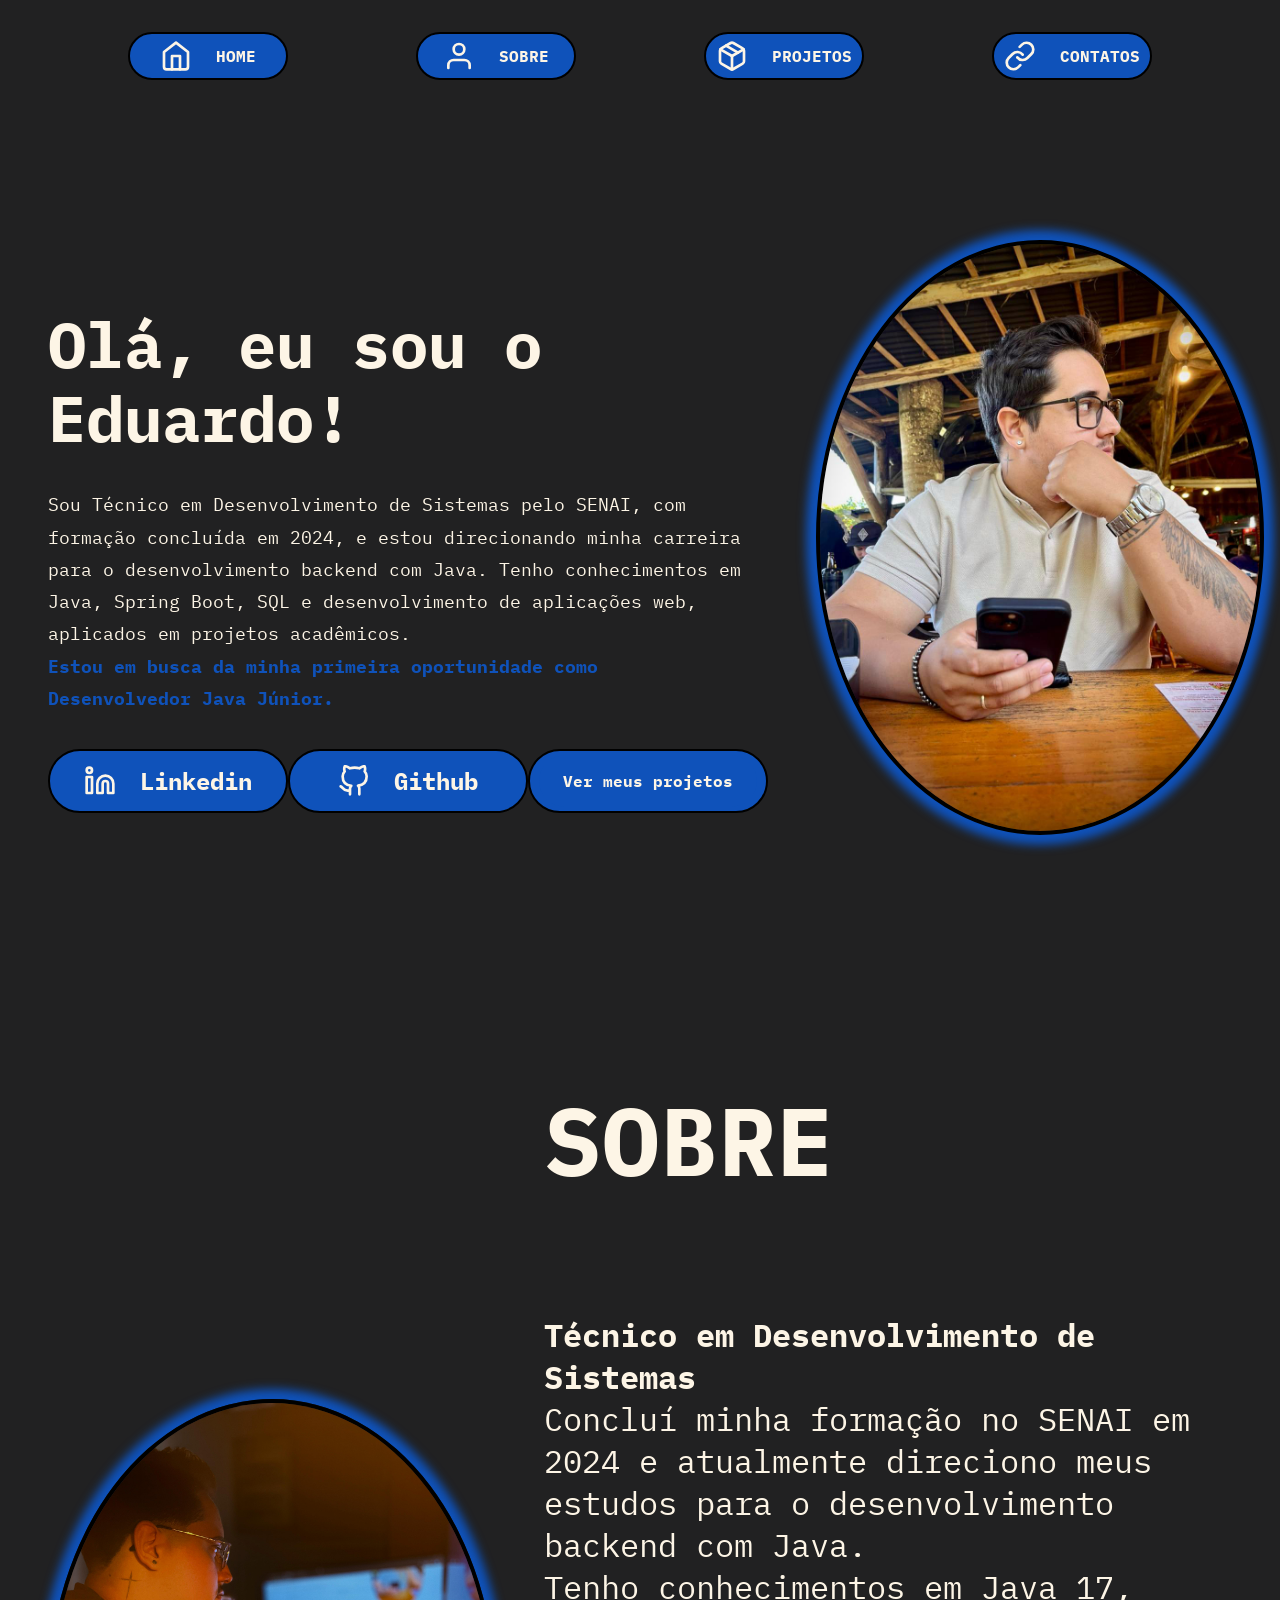
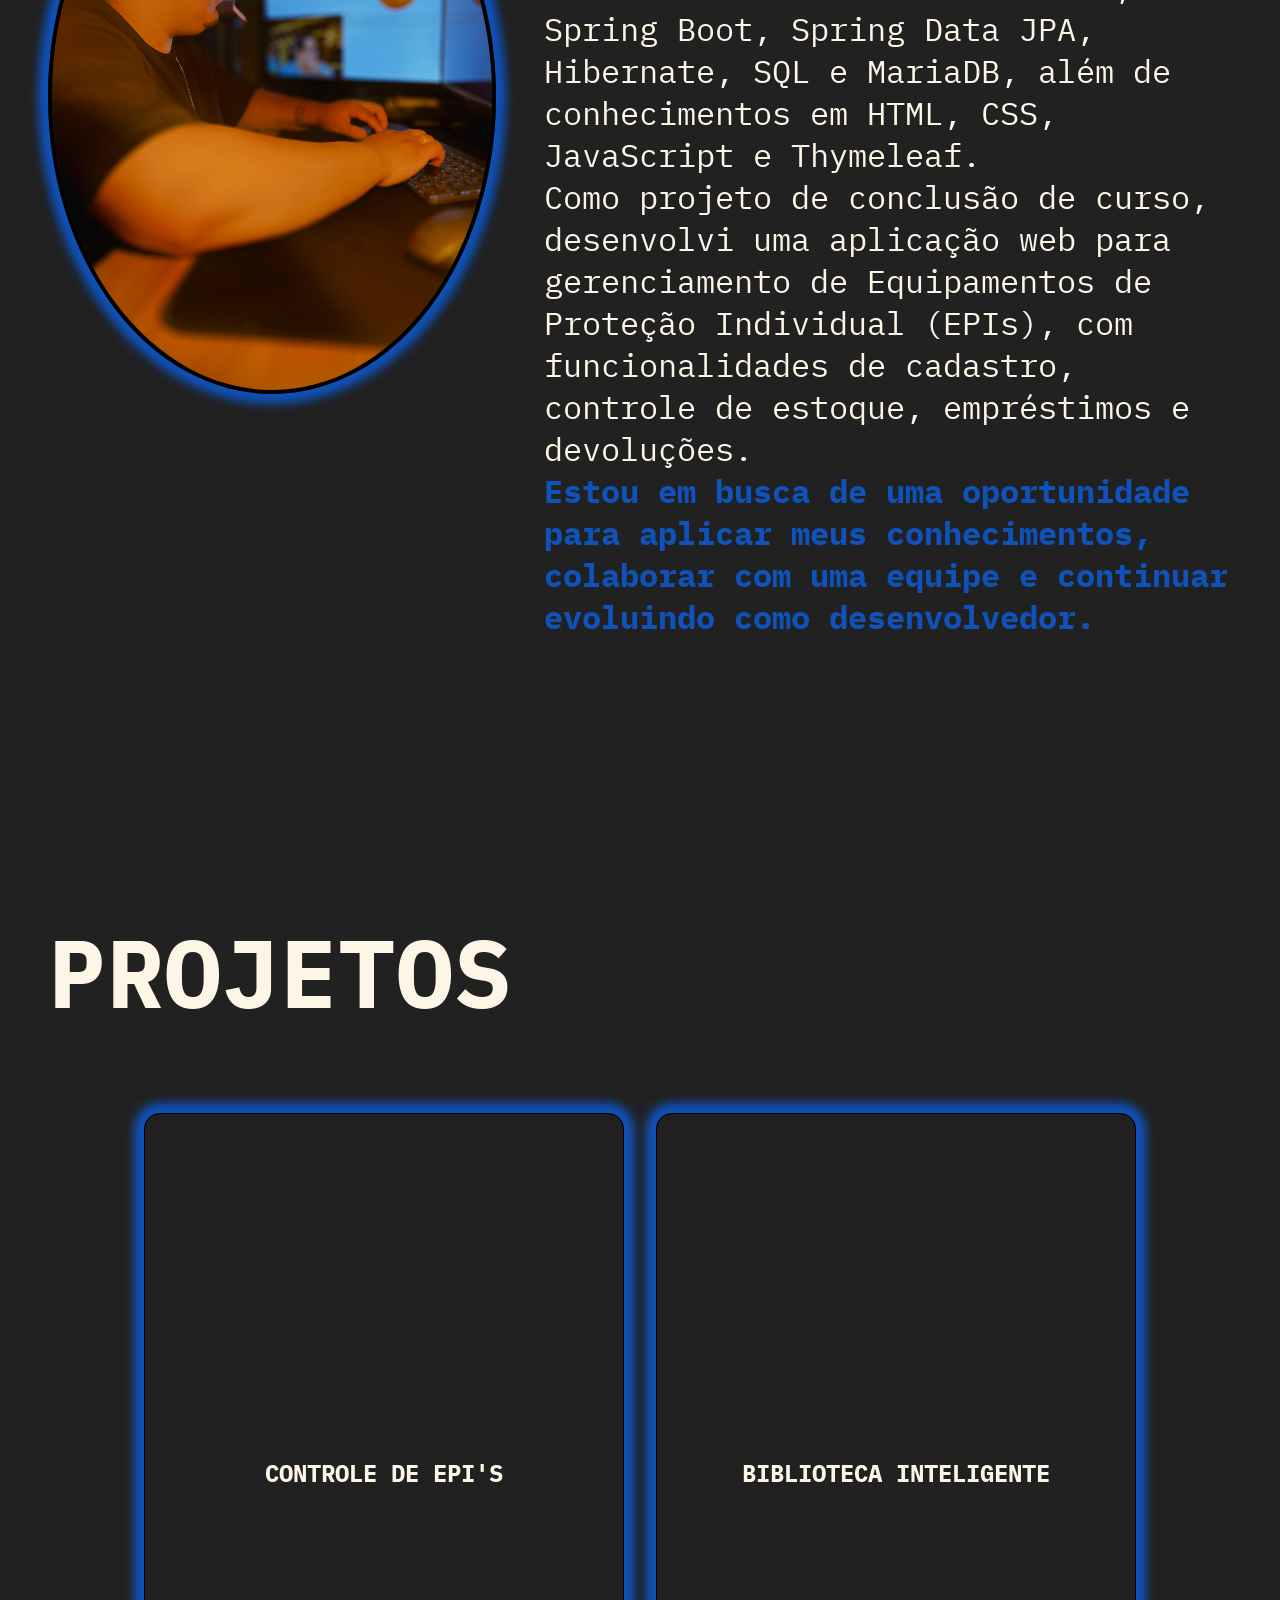
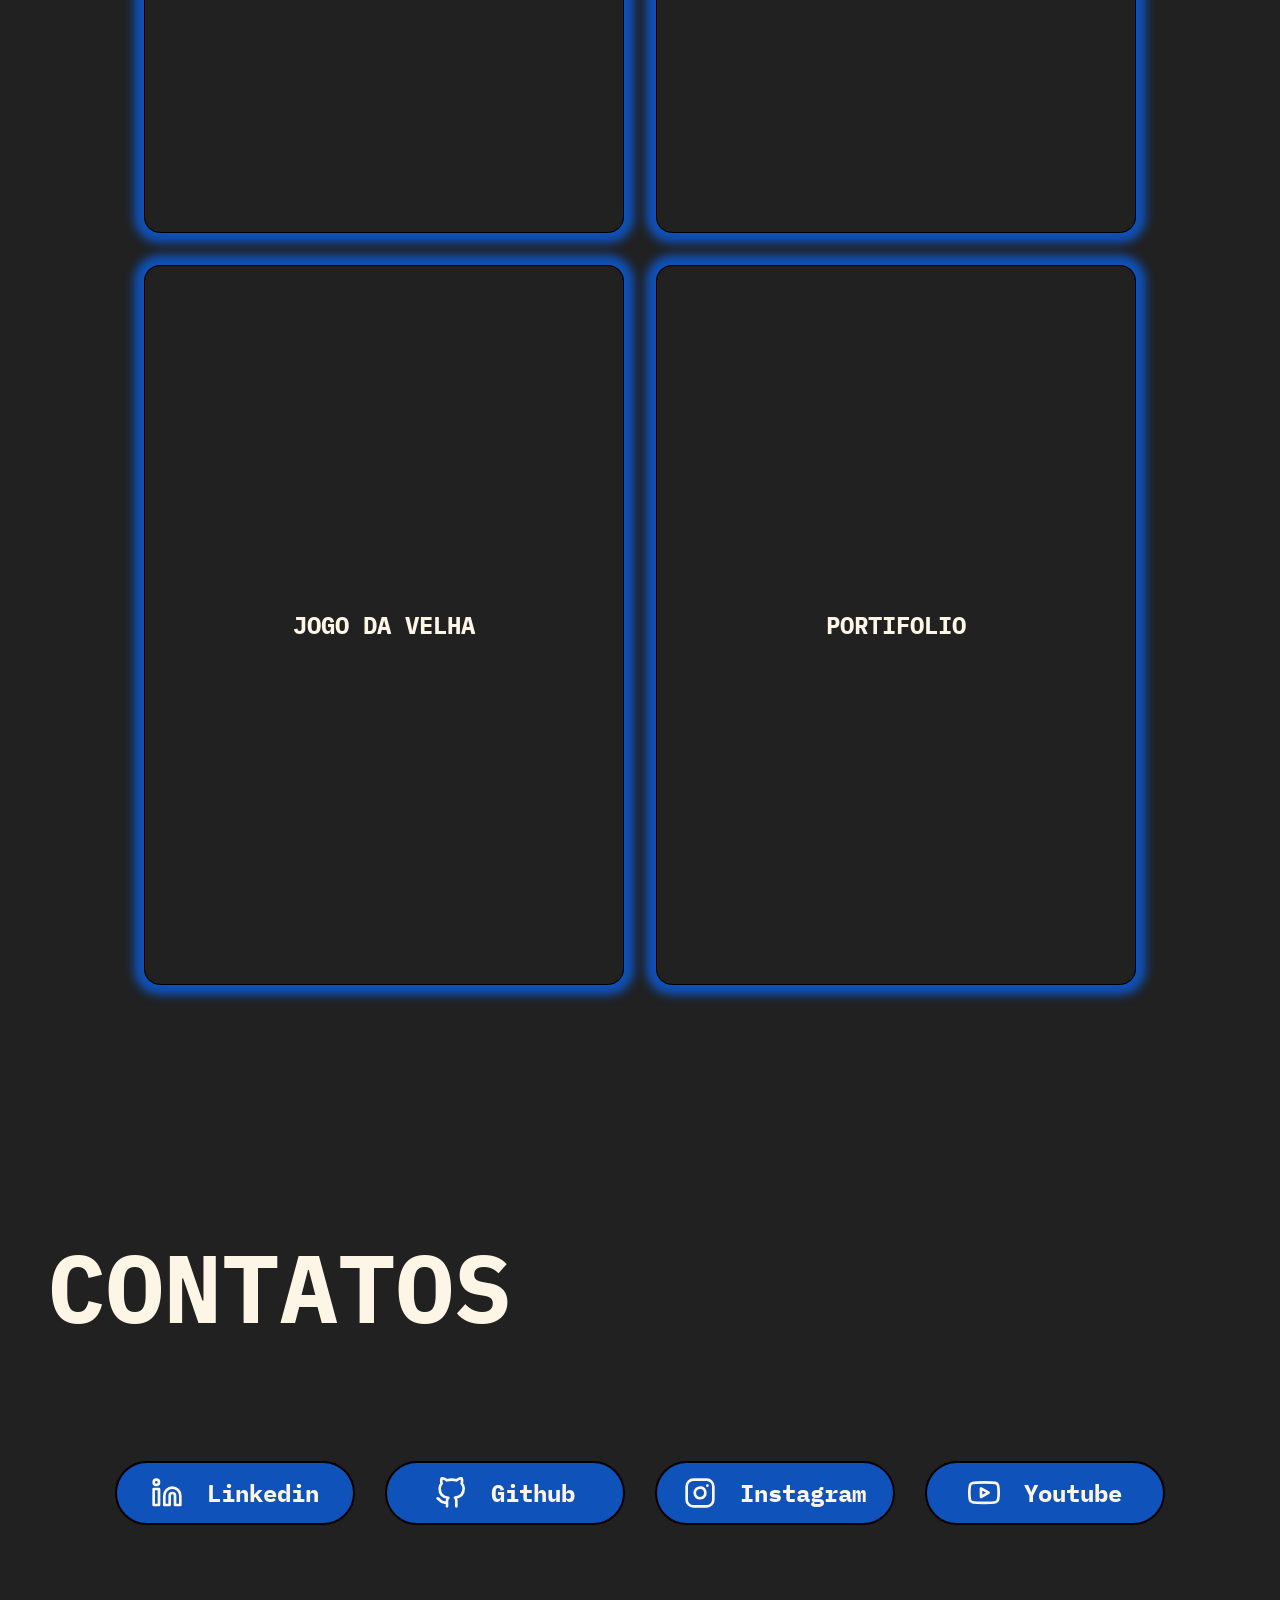
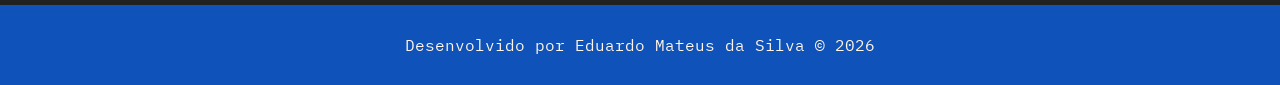
==== commit a5cee9f4: "Adição do projeto biblioteca Inteligente e alteração de alguns detalhes no css" ====
--- a/index.html
+++ b/index.html
@@ -65,6 +65,9 @@
                 <div class="contatos-list-links">
                     <img src="./img/github.svg" alt="" class="list-links-img">
                     <a href="https://github.com/Eduardo-Silva-Mateus" target="_blank" class="list-links-text">Github</a>
+                </div>
+                <div class="contatos-list-links">
+                    <a href="#projetos" class="botao-projetos">Ver meus projetos</a>
                 </div>
             </div>
         </div>
@@ -166,6 +169,51 @@
             <div class="flip-card">
                 <div class="flip-card-inner">
                     <div class="flip-card-front">
+                        <p class="title">BIBLIOTECA INTELIGENTE</p>
+                    </div>
+                    <div class="flip-card-back">
+                        <div class="flip-card-texto">
+                            <div class="flip-card-titulo">
+                                <h4 class="card-titulo-titulo">Biblioteca Inteligente</h4>
+                            </div>
+                            <div class="flip-card-descricao">
+                                <h5 class="card-descricao-titulo">Descrição</h5>
+                                <p class="card-descricao-texto">
+                                    Aplicação web para gerenciamento de livros, desenvolvida com Java 21 e Spring Boot no backend e Angular no frontend.
+                                    Implementa operações completas de CRUD (cadastro, consulta, atualização e exclusão de livros), por meio de uma API REST
+                                    integrada ao banco de dados MariaDB. Utiliza Spring Data JPA e Hibernate para persistência de dados.
+                                </p>
+                            </div>
+                            <div class="flip-card-linguagens">
+                                <h5 class="card-linguagem-titulo">
+                                    Tecnologias utilizadas
+                                </h5>
+                                <div class="tech-tags">
+                                    <span class="tech-tag">Java 21</span>
+                                    <span class="tech-tag">Spring Boot</span>
+                                    <span class="tech-tag">Spring Web</span>
+                                    <span class="tech-tag">Spring Data JPA</span>
+                                    <span class="tech-tag">Hibernate</span>
+                                    <span class="tech-tag">Maria DB</span>
+                                    <span class="tech-tag">Angular</span>
+                                    <span class="tech-tag">Maven</span>
+                                </div>
+                            </div>
+                        </div>
+                        <div class="flip-card-link">
+                            <a href="https://github.com/Eduardo-Silva-Mateus/Biblioteca-Inteligente" target="_blank"
+                                rel="noopener noreferrer" class="card-link">
+                                Ver código no GitHub
+                            </a>
+                        </div>
+                    </div>
+                </div>
+            </div>
+            <!--Fim do card-->
+            <!--Comoço do card-->
+            <div class="flip-card">
+                <div class="flip-card-inner">
+                    <div class="flip-card-front">
                         <p class="title">JOGO DA VELHA</p>
                     </div>
                     <div class="flip-card-back">
@@ -180,8 +228,10 @@
                                 </p>
                             </div>
                             <div class="flip-card-linguagens">
-                                <h5 class="card-linguagem-titulo">Tecnologias Utilizadas</h5>
-                                <div class="tech-tag">
+                                <h5 class="card-linguagem-titulo">
+                                    Tecnologias utilizadas
+                                </h5>
+                                <div class="tech-tags">
                                     <span class="tech-tag">HTML</span>
                                     <span class="tech-tag">CSS</span>
                                     <span class="tech-tag">JavaScript</span>
@@ -189,42 +239,7 @@
                             </div>
                         </div>
                         <div class="flip-card-link">
-                            <a href="https://github.com/Eduardo-Silva-Mateus/jogo-da-velha" target="_blank" rel="noopener noreferrer"
-                                class="card-link">
-                                Ver código no GitHub
-                            </a>
-                        </div>
-                    </div>
-                </div>
-            </div>
-            <!--Fim do card-->
-            <!--Comoço do card-->
-            <div class="flip-card">
-                <div class="flip-card-inner">
-                    <div class="flip-card-front">
-                        <p class="title">Portifolio</p>
-                    </div>
-                    <div class="flip-card-back">
-                        <div class="flip-card-texto">
-                            <div class="flip-card-titulo">
-                                <h4 class="card-titulo-titulo">Portifolio</h4>
-                            </div>
-                            <div class="flip-card-descricao">
-                                <h5 class="card-descricao-titulo">Descrição</h5>
-                                <p class="card-descricao-texto">
-                                    Projeto desenvolvido para aprender cconceitos básicos de <strong>HTML e CSS.</strong>
-                                </p>
-                            </div>
-                            <div class="flip-card-linguagens">
-                                <h5 class="card-linguagem-titulo">Tecnologias Utilizadas</h5>
-                                <div class="tech-tag">
-                                    <span class="tech-tag">HTML</span>
-                                    <span class="tech-tag">CSS</span>
-                                </div>
-                            </div>
-                        </div>
-                        <div class="flip-card-link">
-                            <a href="https://github.com/Eduardo-Silva-Mateus/Portifolio" target="_blank"
+                            <a href="https://github.com/Eduardo-Silva-Mateus/jogo-da-velha" target="_blank"
                                 rel="noopener noreferrer" class="card-link">
                                 Ver código no GitHub
                             </a>
@@ -233,6 +248,43 @@
                 </div>
             </div>
             <!--Fim do card-->
+        <!--Comoço do card-->
+        <div class="flip-card">
+            <div class="flip-card-inner">
+                <div class="flip-card-front">
+                    <p class="title">PORTIFOLIO</p>
+                </div>
+                <div class="flip-card-back">
+                    <div class="flip-card-texto">
+                        <div class="flip-card-titulo">
+                            <h4 class="card-titulo-titulo">Portifolio</h4>
+                        </div>
+                        <div class="flip-card-descricao">
+                            <h5 class="card-descricao-titulo">Descrição</h5>
+                            <p class="card-descricao-texto">
+                                Projeto desenvolvido para aprender conceitos básicos de <strong> HTML e CSS.</strong>
+                            </p>
+                        </div>
+                        <div class="flip-card-linguagens">
+                            <h5 class="card-linguagem-titulo">
+                                Tecnologias utilizadas
+                            </h5>
+                            <div class="tech-tags">
+                                <span class="tech-tag">HTML</span>
+                                <span class="tech-tag">CSS</span>
+                            </div>
+                        </div>
+                    </div>
+                    <div class="flip-card-link">
+                        <a href="https://github.com/Eduardo-Silva-Mateus/Portifolio" target="_blank"
+                            rel="noopener noreferrer" class="card-link">
+                            Ver código no GitHub
+                        </a>
+                    </div>
+                </div>
+            </div>
+        </div>
+        <!--Fim do card-->
         </div>
     </div>
 
--- a/style.css
+++ b/style.css
@@ -95,15 +95,18 @@
     display: flex;
     flex-direction: column;
     justify-content: center;
-    padding-top: 10%;
-}
-
-.apresentacao__texto__titulo{
-    font-size: 6em;
-}
-
-.apresentacao__texto__apresentacao{
-    font-size: 2em;
+}
+
+.apresentacao__texto__titulo {
+    font-size: clamp(2.5rem, 5vw, 4.5rem);
+    line-height: 1.15;
+    margin-bottom: 1rem;
+}
+
+.apresentacao__texto__apresentacao {
+    font-size: clamp(1rem, 1.4vw, 1.25rem);
+    line-height: 1.8;
+    max-width: 700px;
 }
 
 .apresentacao__links{
@@ -123,6 +126,22 @@
 
 .texto__strong{
     color: var(--strong-text-color);
+}
+
+.botao-projetos {
+    display: inline-block;
+    background-color: var(--cor-principal--botao);
+    color: var(--text-color-pricipal);
+    padding: 1rem 1.5rem;
+    border-radius: 2rem;
+    font-weight: bold;
+    text-align: center;
+    transition: background-color 0.3s ease, transform 0.3s ease;
+}
+
+.botao-projetos:hover {
+    background-color: var(--botao-hover-color);
+    transform: translateY(-3px);
 }
 
 /*Sobre*/
@@ -559,11 +578,13 @@
     .contatos {
         margin: 3rem 1rem;
         padding: 0;
+        box-sizing: border-box;
+        min-width: 0;
     }
 
     .apresentacao,
     .sobre {
-        flex-direction: column;
+    flex-direction: column;
         align-items: center;
     }
 
@@ -577,6 +598,9 @@
     .apresentacao__texto__apresentacao,
     .sobre__texto__texto {
         font-size: 1rem;
+            width: 100%;
+            max-width: 100%;
+            overflow-wrap: anywhere;
     }
 
     .apresentacao__img_img,
@@ -616,4 +640,23 @@
         width: 100%;
         max-width: 100%;
     }
-}
+
+    .apresentacao__texto {
+        width: 100%;
+        max-width: 100%;
+        min-width: 0;
+    }
+
+    .apresentacao__conteiner {
+        width: 100%;
+        max-width: 100%;
+        min-width: 0;
+    }
+
+    .apresentacao__links {
+        flex-wrap: wrap;
+        justify-content: center;
+        gap: 1rem;
+        margin-bottom: 2rem;
+    }
+}
